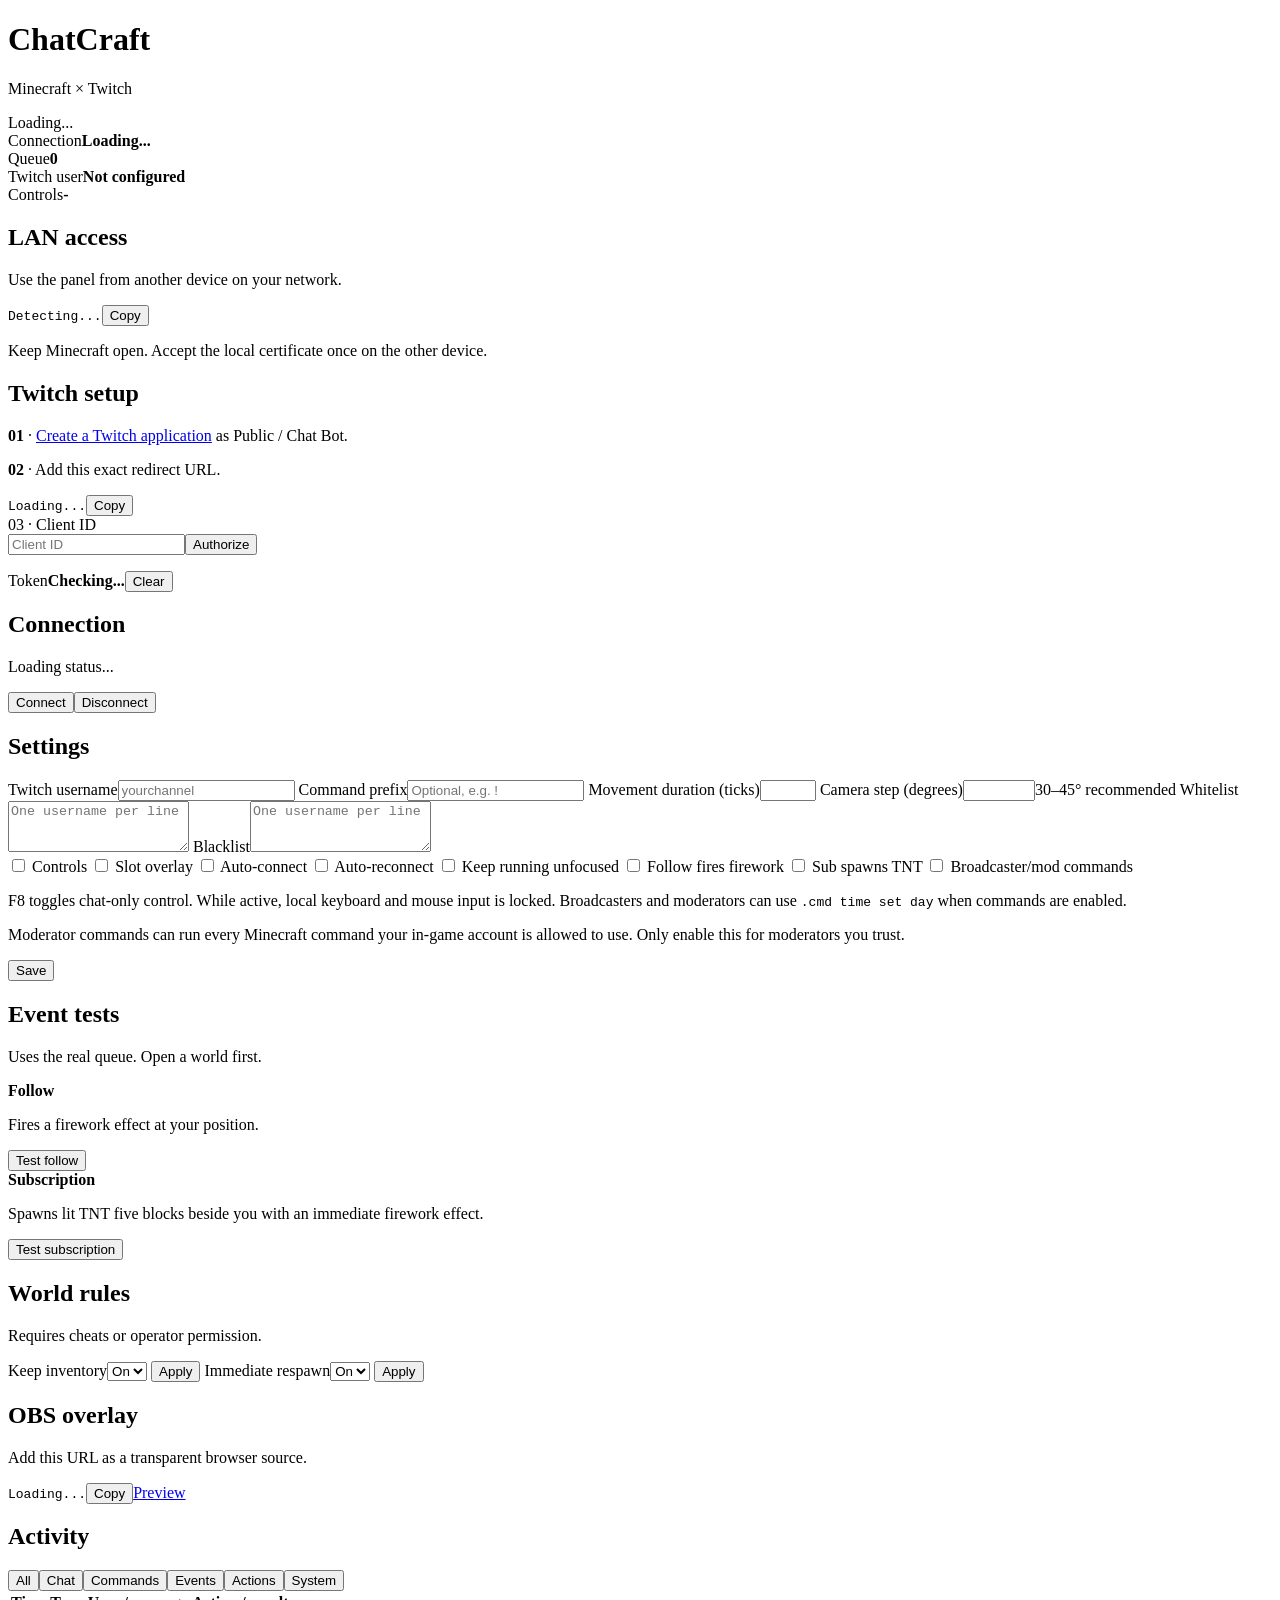
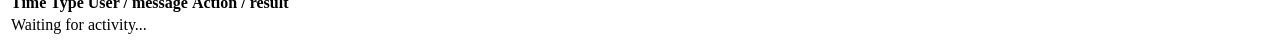
==== src/client/resources/assets/chatcraft/dashboard/index.html @ 0494c336 "a" ====
<!doctype html>
<html lang="en">
<head>
  <meta charset="utf-8">
  <meta name="viewport" content="width=device-width, initial-scale=1">
  <meta name="chatcraft-session" content="__CHATCRAFT_SESSION__">
  <title>ChatCraft</title>
  <link rel="stylesheet" href="/style.css">
</head>
<body>
  <main>
    <header>
      <div><h1>ChatCraft</h1><p class="subtitle">Minecraft × Twitch</p></div>
      <div id="connectionBadge" class="badge neutral">Loading...</div>
    </header>
    <section class="stats" aria-label="Status">
      <article><span>Connection</span><strong id="connectionText">Loading...</strong></article>
      <article><span>Queue</span><strong id="queueText">0</strong></article>
      <article><span>Twitch user</span><strong id="usernameText">Not configured</strong></article>
      <article><span>Controls</span><strong id="controlsText">-</strong></article>
    </section>
    <section class="panel lan-panel">
      <div class="panel-heading"><div><h2>LAN access</h2><p class="muted small">Use the panel from another device on your network.</p></div></div>
      <div class="copy-row"><code id="lanUrl">Detecting...</code><button id="copyLan" class="secondary">Copy</button></div>
      <p class="muted small">Keep Minecraft open. Accept the local certificate once on the other device.</p>
    </section>
    <section class="grid">
      <article class="panel setup-panel">
        <div class="panel-heading"><h2>Twitch setup</h2></div>
        <p class="step"><strong>01</strong> · <a href="https://dev.twitch.tv/console/apps/create" target="_blank" rel="noreferrer">Create a Twitch application</a> as Public / Chat Bot.</p>
        <p class="step"><strong>02</strong> · Add this exact redirect URL.</p>
        <div class="copy-row"><code id="redirectUrl">Loading...</code><button id="copyRedirect" class="secondary">Copy</button></div>
        <form id="oauthForm">
          <label for="clientId">03 · Client ID</label>
          <div class="input-row"><input id="clientId" autocomplete="off" spellcheck="false" placeholder="Client ID" required><button type="submit">Authorize</button></div>
        </form>
        <p id="oauthMessage" class="message" role="status"></p>
        <div class="token-status-row"><span>Token</span><strong id="tokenStatus">Checking...</strong><button id="clearToken" class="secondary danger">Clear</button></div>
        <div id="tokenResult" class="token-result" hidden>
          <label>Access token</label><code id="tokenValue"></code>
          <div class="button-row"><button id="copyToken" class="secondary">Copy</button><button id="saveToken">Save securely</button></div>
          <p class="warning">Keep this token private.</p>
        </div>
      </article>
      <article class="panel control-panel">
        <div class="panel-heading"><h2>Connection</h2></div>
        <p id="connectionDetail" class="detail">Loading status...</p>
        <div class="button-row"><button id="connectButton">Connect</button><button id="disconnectButton" class="secondary">Disconnect</button></div>
      </article>
    </section>
    <section class="panel settings-panel">
      <div class="panel-heading"><h2>Settings</h2></div>
      <form id="settingsForm">
        <div class="form-grid">
          <label>Twitch username<input id="settingUsername" autocomplete="off" placeholder="yourchannel"></label>
          <label>Command prefix<input id="settingPrefix" autocomplete="off" maxlength="16" placeholder="Optional, e.g. !"></label>
          <label>Movement duration (ticks)<input id="settingMovement" type="number" min="1" max="200"></label>
          <label>Camera step (degrees)<input id="settingCamera" type="number" min="1" max="180" step="0.5"><span class="muted small">30–45° recommended</span></label>
          <label>Whitelist<textarea id="settingWhitelist" rows="3" placeholder="One username per line"></textarea></label>
          <label>Blacklist<textarea id="settingBlacklist" rows="3" placeholder="One username per line"></textarea></label>
        </div>
        <div class="toggles">
          <label><input id="settingControls" type="checkbox"> Controls</label>
          <label><input id="settingOverlay" type="checkbox"> Slot overlay</label>
          <label><input id="settingAutoConnect" type="checkbox"> Auto-connect</label>
          <label><input id="settingAutoReconnect" type="checkbox"> Auto-reconnect</label>
          <label><input id="settingKeepRunning" type="checkbox"> Keep running unfocused</label>
          <label><input id="settingFollowFirework" type="checkbox"> Follow fires firework</label>
          <label><input id="settingSubTnt" type="checkbox"> Sub spawns TNT</label>
          <label><input id="settingPrivilegedCommands" type="checkbox"> Broadcaster/mod commands</label>
        </div>
        <p class="muted small">F8 toggles chat-only control. While active, local keyboard and mouse input is locked. Broadcasters and moderators can use <code>.cmd time set day</code> when commands are enabled.</p>
        <p class="warning">Moderator commands can run every Minecraft command your in-game account is allowed to use. Only enable this for moderators you trust.</p>
        <div class="settings-actions"><button type="submit">Save</button><span id="settingsMessage" class="message" role="status"></span></div>
      </form>
    </section>
    <section class="panel event-panel">
      <div class="panel-heading"><div><h2>Event tests</h2><p class="muted small">Uses the real queue. Open a world first.</p></div></div>
      <div class="event-grid">
        <article><strong>Follow</strong><p class="muted small">Fires a firework effect at your position.</p><button class="secondary event-test" data-event="follow">Test follow</button></article>
        <article><strong>Subscription</strong><p class="muted small">Spawns lit TNT five blocks beside you with an immediate firework effect.</p><button class="secondary event-test" data-event="sub">Test subscription</button></article>
      </div>
      <p id="eventMessage" class="message" role="status"></p>
    </section>
    <section class="panel world-panel">
      <div class="panel-heading"><div><h2>World rules</h2><p class="muted small">Requires cheats or operator permission.</p></div></div>
      <div class="rule-grid">
        <label>Keep inventory<select id="keepInventory"><option value="true">On</option><option value="false">Off</option></select></label>
        <button class="secondary rule-button" data-rule="keepInventory" data-input="keepInventory">Apply</button>
        <label>Immediate respawn<select id="immediateRespawn"><option value="true">On</option><option value="false">Off</option></select></label>
        <button class="secondary rule-button" data-rule="doImmediateRespawn" data-input="immediateRespawn">Apply</button>
      </div>
      <p id="ruleMessage" class="message" role="status"></p>
    </section>
    <section class="panel obs-panel">
      <div class="panel-heading"><div><h2>OBS overlay</h2><p class="muted small">Add this URL as a transparent browser source.</p></div></div>
      <div class="copy-row"><code id="obsUrl">Loading...</code><button id="copyObs" class="secondary">Copy</button><a class="button-link" href="/obs" target="_blank" rel="noreferrer">Preview</a></div>
    </section>
    <section class="panel activity-panel">
      <div class="panel-heading activity-heading">
        <h2>Activity</h2>
        <div class="filters" aria-label="Activity filter"><button class="filter active" data-filter="all">All</button><button class="filter" data-filter="chat">Chat</button><button class="filter" data-filter="command">Commands</button><button class="filter" data-filter="event">Events</button><button class="filter" data-filter="action">Actions</button><button class="filter" data-filter="system">System</button></div>
      </div>
      <div class="table-wrap"><table><thead><tr><th>Time</th><th>Type</th><th>User / message</th><th>Action / result</th></tr></thead><tbody id="activityBody"><tr><td colspan="4" class="empty">Waiting for activity...</td></tr></tbody></table></div>
    </section>
  </main>
  <script src="/app.js"></script>
</body>
</html>
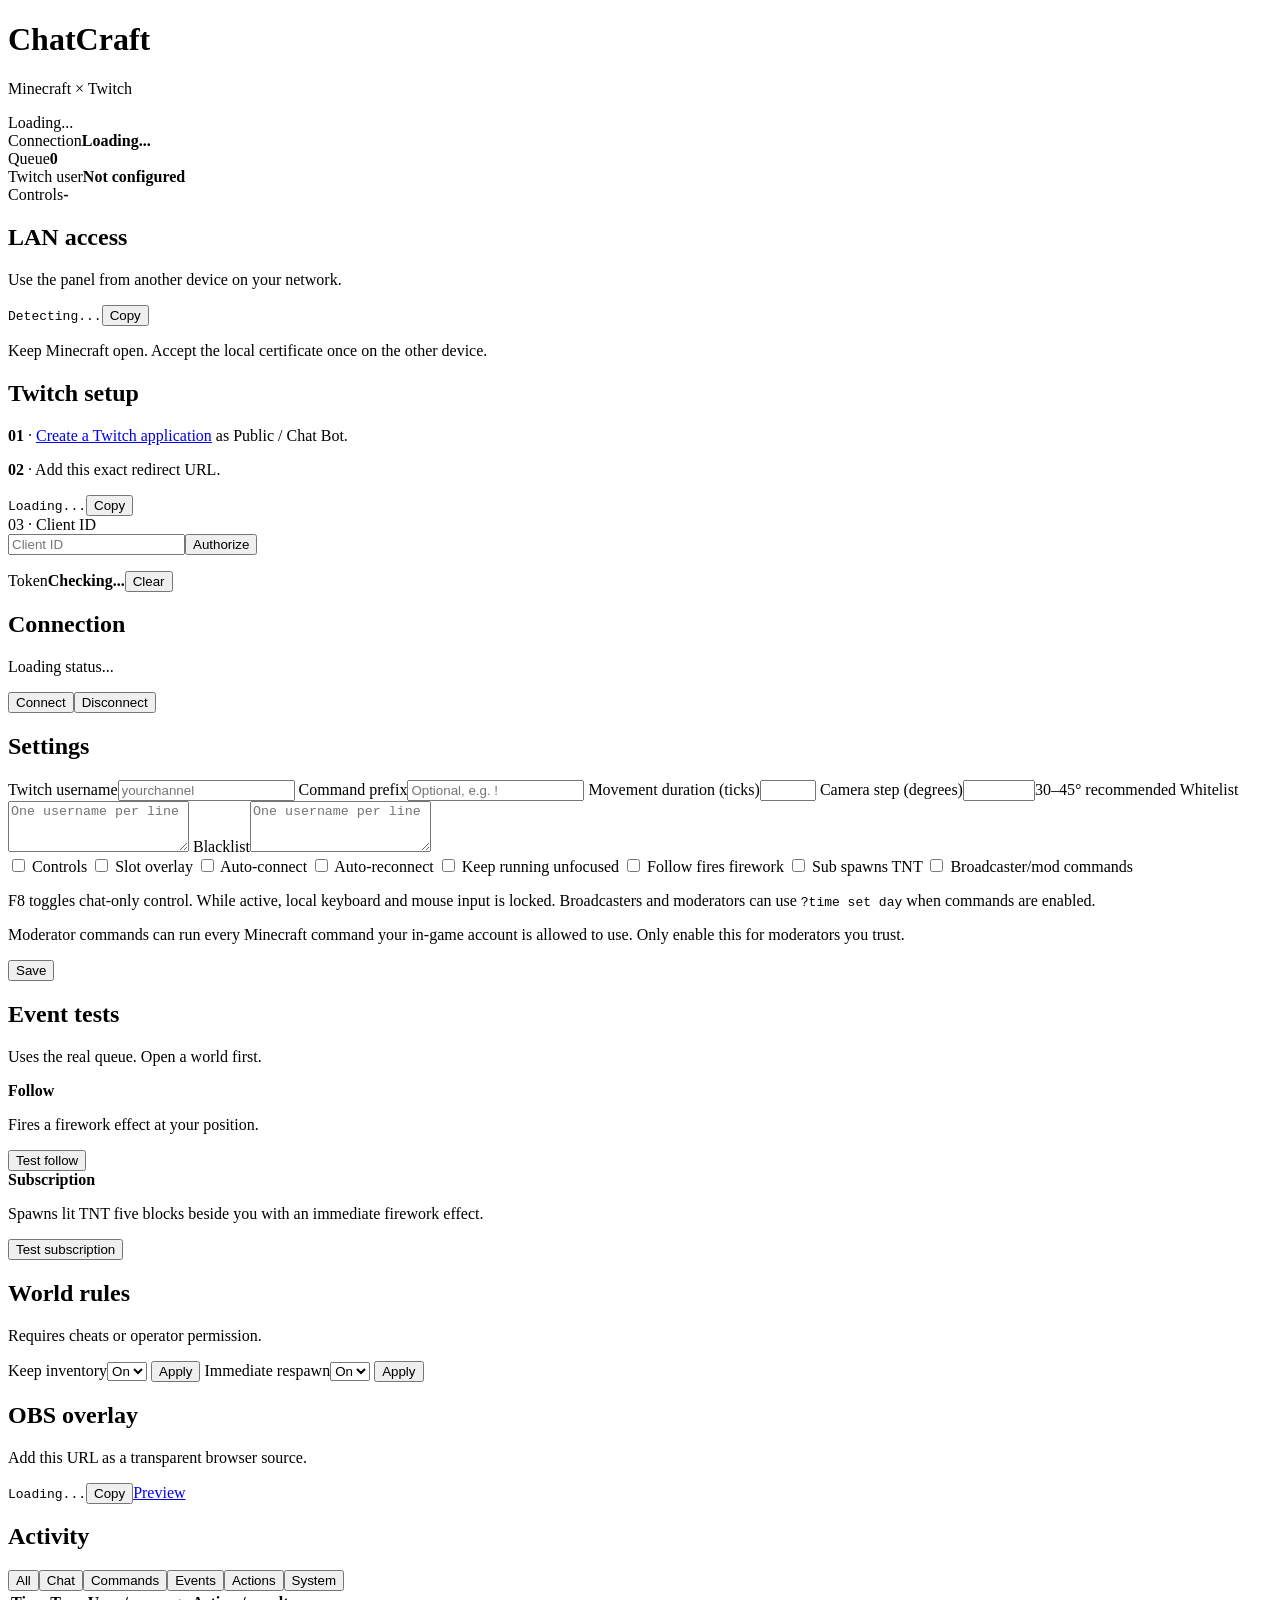
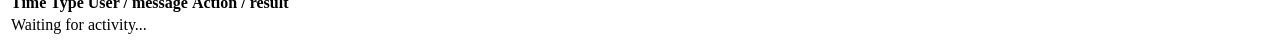
==== commit 8ccae3e7: "a" ====
--- a/src/client/resources/assets/chatcraft/dashboard/index.html
+++ b/src/client/resources/assets/chatcraft/dashboard/index.html
@@ -69,7 +69,7 @@
           <label><input id="settingSubTnt" type="checkbox"> Sub spawns TNT</label>
           <label><input id="settingPrivilegedCommands" type="checkbox"> Broadcaster/mod commands</label>
         </div>
-        <p class="muted small">F8 toggles chat-only control. While active, local keyboard and mouse input is locked. Broadcasters and moderators can use <code>.cmd time set day</code> when commands are enabled.</p>
+        <p class="muted small">F8 toggles chat-only control. While active, local keyboard and mouse input is locked. Broadcasters and moderators can use <code>?time set day</code> when commands are enabled.</p>
         <p class="warning">Moderator commands can run every Minecraft command your in-game account is allowed to use. Only enable this for moderators you trust.</p>
         <div class="settings-actions"><button type="submit">Save</button><span id="settingsMessage" class="message" role="status"></span></div>
       </form>
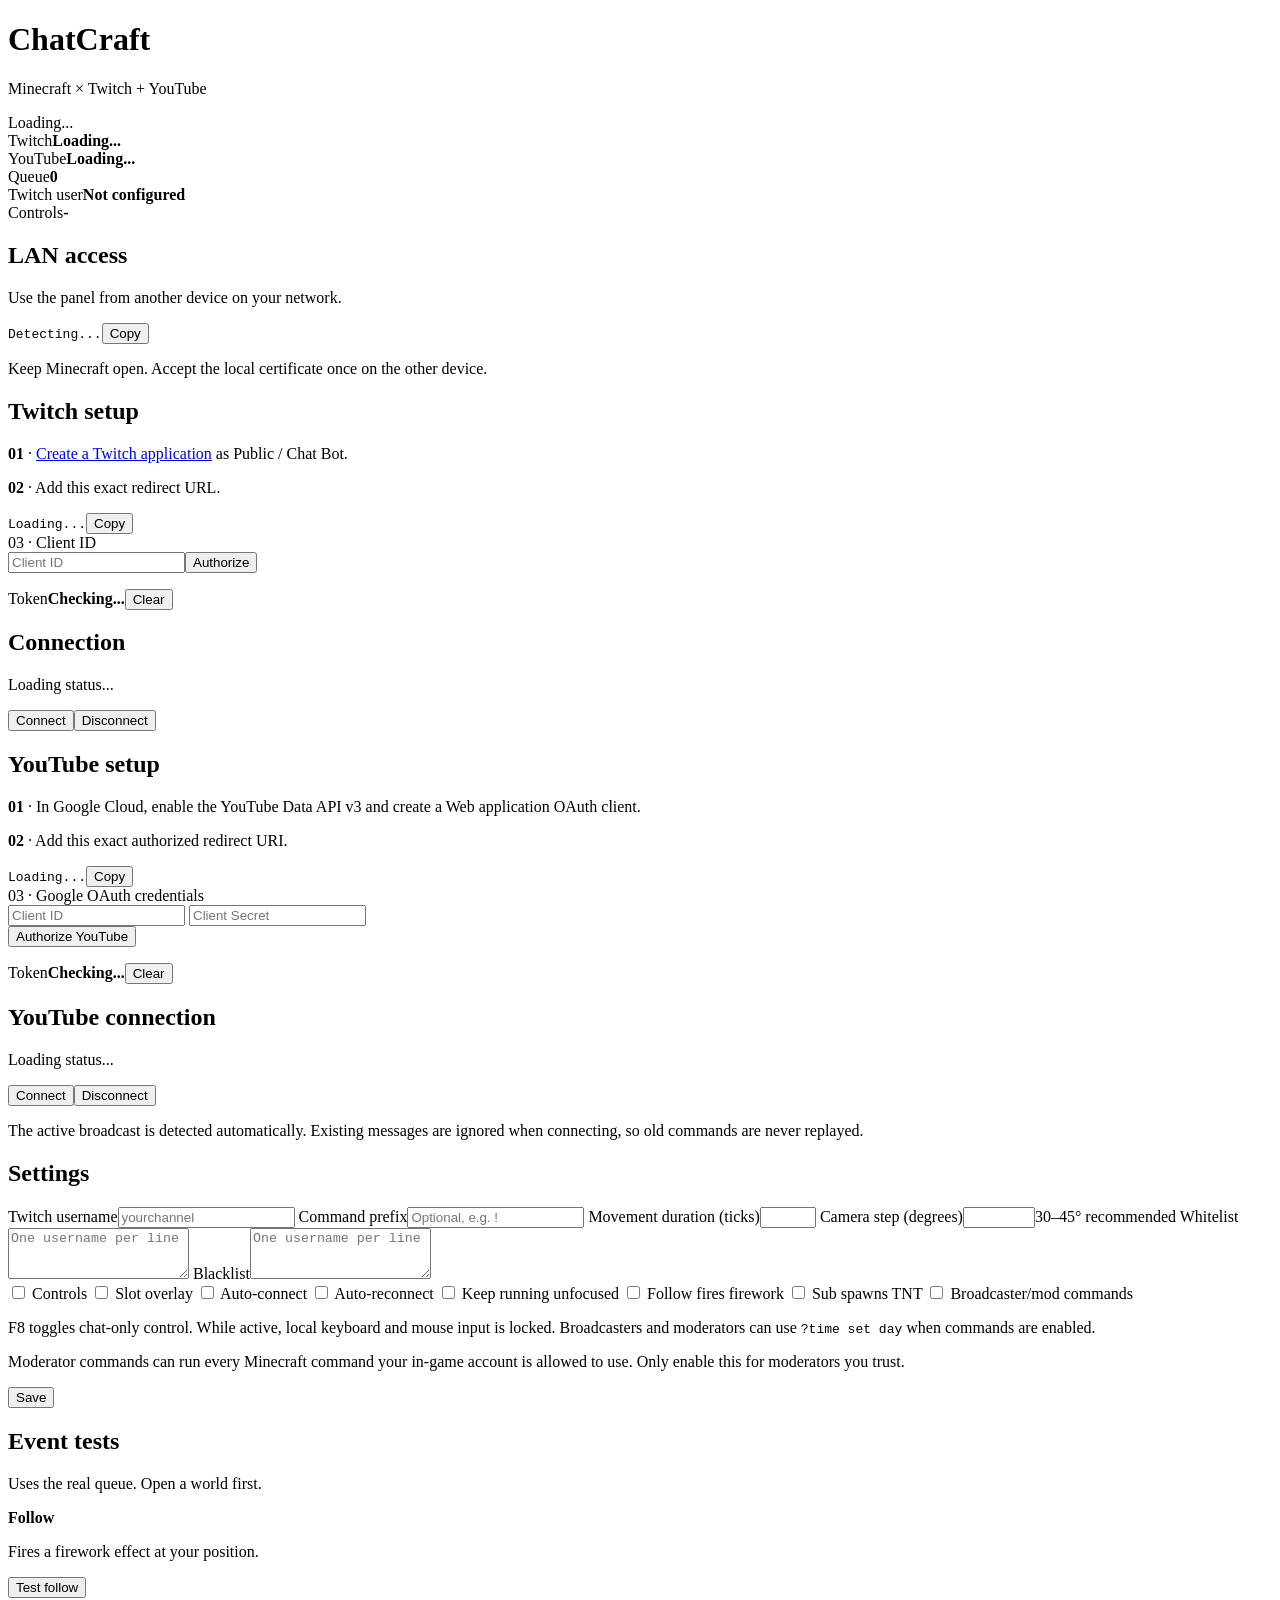
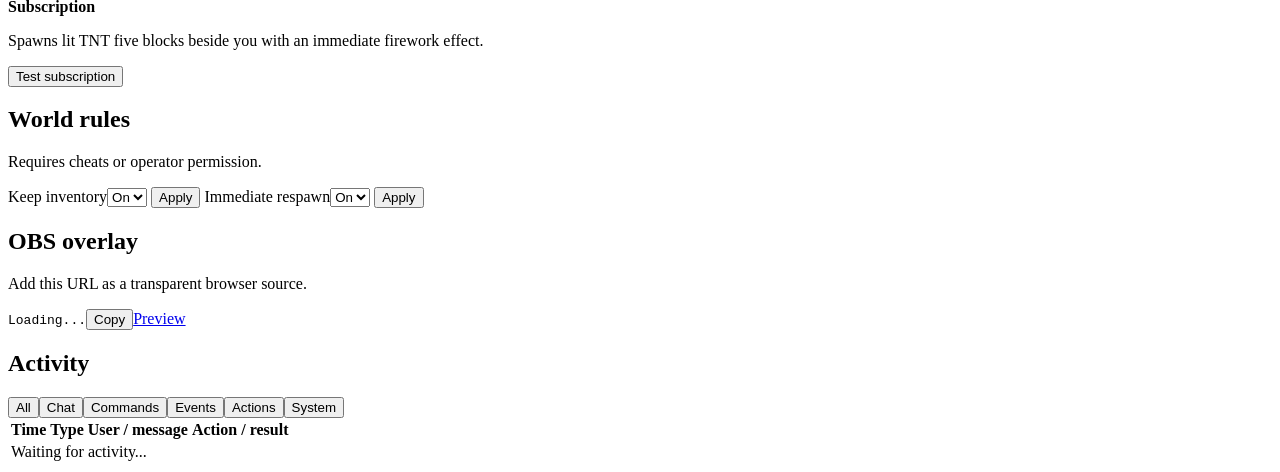
==== commit e7abb948: "a" ====
--- a/src/client/resources/assets/chatcraft/dashboard/index.html
+++ b/src/client/resources/assets/chatcraft/dashboard/index.html
@@ -10,11 +10,12 @@
 <body>
   <main>
     <header>
-      <div><h1>ChatCraft</h1><p class="subtitle">Minecraft × Twitch</p></div>
+      <div><h1>ChatCraft</h1><p class="subtitle">Minecraft × Twitch + YouTube</p></div>
       <div id="connectionBadge" class="badge neutral">Loading...</div>
     </header>
     <section class="stats" aria-label="Status">
-      <article><span>Connection</span><strong id="connectionText">Loading...</strong></article>
+      <article><span>Twitch</span><strong id="connectionText">Loading...</strong></article>
+      <article><span>YouTube</span><strong id="youtubeConnectionText">Loading...</strong></article>
       <article><span>Queue</span><strong id="queueText">0</strong></article>
       <article><span>Twitch user</span><strong id="usernameText">Not configured</strong></article>
       <article><span>Controls</span><strong id="controlsText">-</strong></article>
@@ -46,6 +47,30 @@
         <div class="panel-heading"><h2>Connection</h2></div>
         <p id="connectionDetail" class="detail">Loading status...</p>
         <div class="button-row"><button id="connectButton">Connect</button><button id="disconnectButton" class="secondary">Disconnect</button></div>
+      </article>
+    </section>
+    <section class="grid">
+      <article class="panel setup-panel">
+        <div class="panel-heading"><h2>YouTube setup</h2></div>
+        <p class="step"><strong>01</strong> · In Google Cloud, enable the YouTube Data API v3 and create a Web application OAuth client.</p>
+        <p class="step"><strong>02</strong> · Add this exact authorized redirect URI.</p>
+        <div class="copy-row"><code id="youtubeRedirectUrl">Loading...</code><button id="copyYoutubeRedirect" class="secondary">Copy</button></div>
+        <form id="youtubeOauthForm">
+          <label for="youtubeClientId">03 · Google OAuth credentials</label>
+          <div class="form-grid">
+            <input id="youtubeClientId" autocomplete="off" spellcheck="false" placeholder="Client ID" required>
+            <input id="youtubeClientSecret" type="password" autocomplete="off" spellcheck="false" placeholder="Client Secret" required>
+          </div>
+          <div class="button-row"><button type="submit">Authorize YouTube</button></div>
+        </form>
+        <p id="youtubeOauthMessage" class="message" role="status"></p>
+        <div class="token-status-row"><span>Token</span><strong id="youtubeTokenStatus">Checking...</strong><button id="clearYoutubeToken" class="secondary danger">Clear</button></div>
+      </article>
+      <article class="panel control-panel">
+        <div class="panel-heading"><h2>YouTube connection</h2></div>
+        <p id="youtubeConnectionDetail" class="detail">Loading status...</p>
+        <div class="button-row"><button id="youtubeConnectButton">Connect</button><button id="youtubeDisconnectButton" class="secondary">Disconnect</button></div>
+        <p class="muted small">The active broadcast is detected automatically. Existing messages are ignored when connecting, so old commands are never replayed.</p>
       </article>
     </section>
     <section class="panel settings-panel">
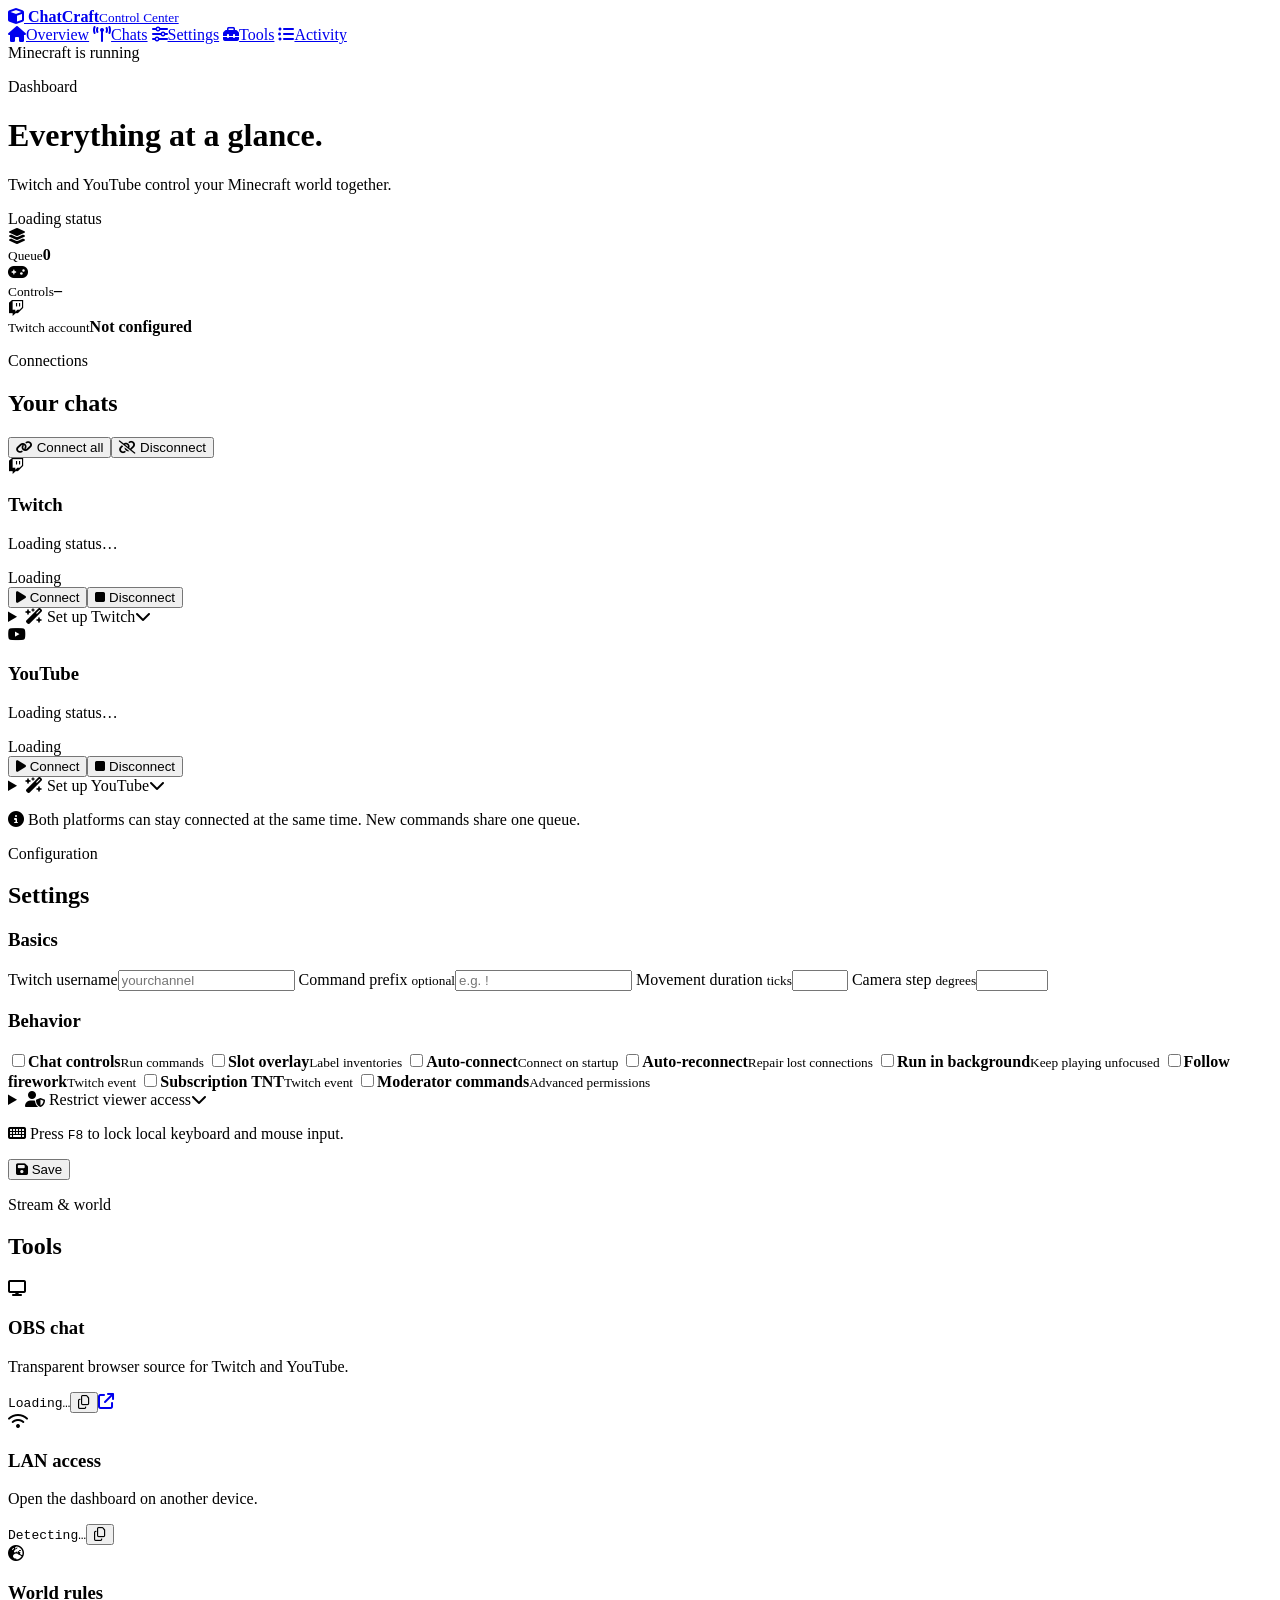
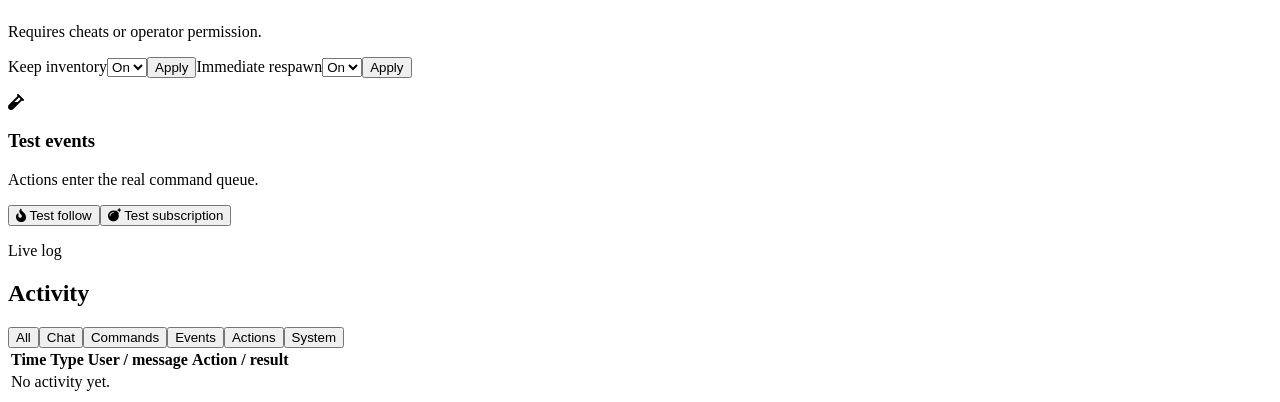
==== commit ff965a5b: "a" ====
--- a/src/client/resources/assets/chatcraft/dashboard/index.html
+++ b/src/client/resources/assets/chatcraft/dashboard/index.html
@@ -5,130 +5,180 @@
   <meta name="viewport" content="width=device-width, initial-scale=1">
   <meta name="chatcraft-session" content="__CHATCRAFT_SESSION__">
   <title>ChatCraft</title>
+  <link rel="stylesheet" href="https://cdnjs.cloudflare.com/ajax/libs/font-awesome/6.7.2/css/all.min.css">
   <link rel="stylesheet" href="/style.css">
 </head>
 <body>
-  <main>
-    <header>
-      <div><h1>ChatCraft</h1><p class="subtitle">Minecraft × Twitch + YouTube</p></div>
-      <div id="connectionBadge" class="badge neutral">Loading...</div>
-    </header>
-    <section class="stats" aria-label="Status">
-      <article><span>Twitch</span><strong id="connectionText">Loading...</strong></article>
-      <article><span>YouTube</span><strong id="youtubeConnectionText">Loading...</strong></article>
-      <article><span>Queue</span><strong id="queueText">0</strong></article>
-      <article><span>Twitch user</span><strong id="usernameText">Not configured</strong></article>
-      <article><span>Controls</span><strong id="controlsText">-</strong></article>
-    </section>
-    <section class="panel lan-panel">
-      <div class="panel-heading"><div><h2>LAN access</h2><p class="muted small">Use the panel from another device on your network.</p></div></div>
-      <div class="copy-row"><code id="lanUrl">Detecting...</code><button id="copyLan" class="secondary">Copy</button></div>
-      <p class="muted small">Keep Minecraft open. Accept the local certificate once on the other device.</p>
-    </section>
-    <section class="grid">
-      <article class="panel setup-panel">
-        <div class="panel-heading"><h2>Twitch setup</h2></div>
-        <p class="step"><strong>01</strong> · <a href="https://dev.twitch.tv/console/apps/create" target="_blank" rel="noreferrer">Create a Twitch application</a> as Public / Chat Bot.</p>
-        <p class="step"><strong>02</strong> · Add this exact redirect URL.</p>
-        <div class="copy-row"><code id="redirectUrl">Loading...</code><button id="copyRedirect" class="secondary">Copy</button></div>
-        <form id="oauthForm">
-          <label for="clientId">03 · Client ID</label>
-          <div class="input-row"><input id="clientId" autocomplete="off" spellcheck="false" placeholder="Client ID" required><button type="submit">Authorize</button></div>
+  <div class="app-shell">
+    <aside class="sidebar">
+      <a class="brand" href="#overview" aria-label="ChatCraft home">
+        <span class="brand-mark"><i class="fa-solid fa-cube"></i></span>
+        <span><strong>ChatCraft</strong><small>Control Center</small></span>
+      </a>
+      <nav aria-label="Sections">
+        <a href="#overview"><i class="fa-solid fa-house"></i><span>Overview</span></a>
+        <a href="#connections"><i class="fa-solid fa-tower-broadcast"></i><span>Chats</span></a>
+        <a href="#settings"><i class="fa-solid fa-sliders"></i><span>Settings</span></a>
+        <a href="#tools"><i class="fa-solid fa-toolbox"></i><span>Tools</span></a>
+        <a href="#activity"><i class="fa-solid fa-list-ul"></i><span>Activity</span></a>
+      </nav>
+      <div class="sidebar-foot"><span class="pulse"></span> Minecraft is running</div>
+    </aside>
+
+    <main>
+      <header id="overview" class="topbar">
+        <div><p class="eyebrow">Dashboard</p><h1>Everything at a glance.</h1><p class="subtitle">Twitch and YouTube control your Minecraft world together.</p></div>
+        <div id="connectionBadge" class="badge neutral">Loading status</div>
+      </header>
+
+      <section class="quick-stats" aria-label="Status overview">
+        <article><span class="stat-icon"><i class="fa-solid fa-layer-group"></i></span><div><small>Queue</small><strong id="queueText">0</strong></div></article>
+        <article><span class="stat-icon"><i class="fa-solid fa-gamepad"></i></span><div><small>Controls</small><strong id="controlsText">–</strong></div></article>
+        <article><span class="stat-icon"><i class="fa-brands fa-twitch"></i></span><div><small>Twitch account</small><strong id="usernameText">Not configured</strong></div></article>
+      </section>
+
+      <section id="connections" class="section-block">
+        <div class="section-heading">
+          <div><p class="eyebrow">Connections</p><h2>Your chats</h2></div>
+          <div class="button-row compact-actions"><button id="connectAllButton" class="secondary"><i class="fa-solid fa-link"></i> Connect all</button><button id="disconnectAllButton" class="ghost"><i class="fa-solid fa-link-slash"></i> Disconnect</button></div>
+        </div>
+
+        <div class="platform-grid">
+          <article class="panel platform-card twitch-card">
+            <div class="platform-head">
+              <span class="platform-logo twitch"><i class="fa-brands fa-twitch"></i></span>
+              <div><h3>Twitch</h3><p id="connectionDetail">Loading status…</p></div>
+              <span id="connectionText" class="state-pill">Loading</span>
+            </div>
+            <div class="button-row"><button id="connectButton"><i class="fa-solid fa-play"></i> Connect</button><button id="disconnectButton" class="secondary"><i class="fa-solid fa-stop"></i> Disconnect</button></div>
+            <details id="twitchSetup" class="setup-guide">
+              <summary><span><i class="fa-solid fa-wand-magic-sparkles"></i> Set up Twitch</span><i class="fa-solid fa-chevron-down chevron"></i></summary>
+              <div class="details-body">
+                <ol class="steps">
+                  <li><span>1</span><p><a href="https://dev.twitch.tv/console/apps/create" target="_blank" rel="noreferrer">Create a Twitch application</a> and choose “Public / Chat Bot”.</p></li>
+                  <li><span>2</span><p>Add this address as the OAuth redirect URL.</p></li>
+                </ol>
+                <div class="copy-row"><code id="redirectUrl">Loading…</code><button id="copyRedirect" class="icon-button secondary" title="Copy" aria-label="Copy Twitch redirect URL"><i class="fa-regular fa-copy"></i></button></div>
+                <form id="oauthForm">
+                  <label for="clientId">Client ID</label>
+                  <div class="input-row"><input id="clientId" autocomplete="off" spellcheck="false" placeholder="Twitch Client ID" required><button type="submit"><i class="fa-solid fa-arrow-up-right-from-square"></i> Autorisieren</button></div>
+                </form>
+                <p id="oauthMessage" class="message" role="status"></p>
+                <div class="token-status-row"><span><i class="fa-solid fa-key"></i> Authorization</span><strong id="tokenStatus">Checking…</strong><button id="clearToken" class="text-danger" type="button">Remove</button></div>
+                <div id="tokenResult" class="token-result" hidden>
+                  <label>Access Token</label><code id="tokenValue"></code>
+                  <div class="button-row"><button id="copyToken" class="secondary" type="button"><i class="fa-regular fa-copy"></i> Copy</button><button id="saveToken" type="button"><i class="fa-solid fa-lock"></i> Save securely</button></div>
+                  <p class="warning"><i class="fa-solid fa-triangle-exclamation"></i> Never share this token.</p>
+                </div>
+              </div>
+            </details>
+          </article>
+
+          <article class="panel platform-card youtube-card">
+            <div class="platform-head">
+              <span class="platform-logo youtube"><i class="fa-brands fa-youtube"></i></span>
+              <div><h3>YouTube</h3><p id="youtubeConnectionDetail">Loading status…</p></div>
+              <span id="youtubeConnectionText" class="state-pill">Loading</span>
+            </div>
+            <div class="button-row"><button id="youtubeConnectButton"><i class="fa-solid fa-play"></i> Connect</button><button id="youtubeDisconnectButton" class="secondary"><i class="fa-solid fa-stop"></i> Disconnect</button></div>
+            <details id="youtubeSetup" class="setup-guide">
+              <summary><span><i class="fa-solid fa-wand-magic-sparkles"></i> Set up YouTube</span><i class="fa-solid fa-chevron-down chevron"></i></summary>
+              <div class="details-body">
+                <ol class="steps">
+                  <li><span>1</span><p>Enable <b>YouTube Data API v3</b> in Google Cloud and create a “Web application” OAuth client.</p></li>
+                  <li><span>2</span><p>Add this address as an authorized redirect URI.</p></li>
+                </ol>
+                <div class="copy-row"><code id="youtubeRedirectUrl">Loading…</code><button id="copyYoutubeRedirect" class="icon-button secondary" title="Copy" aria-label="Copy YouTube redirect URL"><i class="fa-regular fa-copy"></i></button></div>
+                <form id="youtubeOauthForm">
+                  <div class="form-grid">
+                    <label>Client ID<input id="youtubeClientId" autocomplete="off" spellcheck="false" placeholder="…apps.googleusercontent.com" required></label>
+                    <label>Client Secret<input id="youtubeClientSecret" type="password" autocomplete="off" spellcheck="false" placeholder="Google Client Secret" required></label>
+                  </div>
+                  <button type="submit"><i class="fa-solid fa-arrow-up-right-from-square"></i> Authorize YouTube</button>
+                </form>
+                <p id="youtubeOauthMessage" class="message" role="status"></p>
+                <div class="token-status-row"><span><i class="fa-solid fa-key"></i> Authorization</span><strong id="youtubeTokenStatus">Checking…</strong><button id="clearYoutubeToken" class="text-danger" type="button">Remove</button></div>
+              </div>
+            </details>
+          </article>
+        </div>
+        <p class="hint"><i class="fa-solid fa-circle-info"></i> Both platforms can stay connected at the same time. New commands share one queue.</p>
+      </section>
+
+      <section id="settings" class="section-block">
+        <div class="section-heading"><div><p class="eyebrow">Configuration</p><h2>Settings</h2></div></div>
+        <form id="settingsForm" class="panel settings-panel">
+          <div class="settings-group">
+            <h3>Basics</h3>
+            <div class="form-grid">
+              <label>Twitch username<input id="settingUsername" autocomplete="off" placeholder="yourchannel"></label>
+              <label>Command prefix <small>optional</small><input id="settingPrefix" autocomplete="off" maxlength="16" placeholder="e.g. !"></label>
+              <label>Movement duration <small>ticks</small><input id="settingMovement" type="number" min="1" max="200"></label>
+              <label>Camera step <small>degrees</small><input id="settingCamera" type="number" min="1" max="180" step="0.5"></label>
+            </div>
+          </div>
+          <div class="settings-group">
+            <h3>Behavior</h3>
+            <div class="toggles">
+              <label><input id="settingControls" type="checkbox"><span><b>Chat controls</b><small>Run commands</small></span></label>
+              <label><input id="settingOverlay" type="checkbox"><span><b>Slot overlay</b><small>Label inventories</small></span></label>
+              <label><input id="settingAutoConnect" type="checkbox"><span><b>Auto-connect</b><small>Connect on startup</small></span></label>
+              <label><input id="settingAutoReconnect" type="checkbox"><span><b>Auto-reconnect</b><small>Repair lost connections</small></span></label>
+              <label><input id="settingKeepRunning" type="checkbox"><span><b>Run in background</b><small>Keep playing unfocused</small></span></label>
+              <label><input id="settingFollowFirework" type="checkbox"><span><b>Follow firework</b><small>Twitch event</small></span></label>
+              <label><input id="settingSubTnt" type="checkbox"><span><b>Subscription TNT</b><small>Twitch event</small></span></label>
+              <label><input id="settingPrivilegedCommands" type="checkbox"><span><b>Moderator commands</b><small>Advanced permissions</small></span></label>
+            </div>
+          </div>
+          <details class="access-settings">
+            <summary><span><i class="fa-solid fa-user-shield"></i> Restrict viewer access</span><i class="fa-solid fa-chevron-down chevron"></i></summary>
+            <div class="form-grid details-body">
+              <label>Whitelist <small>one person per line</small><textarea id="settingWhitelist" rows="4" placeholder="Empty = everyone can control"></textarea></label>
+              <label>Blacklist <small>one person per line</small><textarea id="settingBlacklist" rows="4" placeholder="Blocked usernames"></textarea></label>
+            </div>
+          </details>
+          <div class="save-bar">
+            <p><i class="fa-solid fa-keyboard"></i> Press <kbd>F8</kbd> to lock local keyboard and mouse input.</p>
+            <div><span id="settingsMessage" class="message" role="status"></span><button type="submit"><i class="fa-solid fa-floppy-disk"></i> Save</button></div>
+          </div>
         </form>
-        <p id="oauthMessage" class="message" role="status"></p>
-        <div class="token-status-row"><span>Token</span><strong id="tokenStatus">Checking...</strong><button id="clearToken" class="secondary danger">Clear</button></div>
-        <div id="tokenResult" class="token-result" hidden>
-          <label>Access token</label><code id="tokenValue"></code>
-          <div class="button-row"><button id="copyToken" class="secondary">Copy</button><button id="saveToken">Save securely</button></div>
-          <p class="warning">Keep this token private.</p>
+      </section>
+
+      <section id="tools" class="section-block">
+        <div class="section-heading"><div><p class="eyebrow">Stream & world</p><h2>Tools</h2></div></div>
+        <div class="tool-grid">
+          <article class="panel tool-card">
+            <span class="tool-icon"><i class="fa-solid fa-display"></i></span><div><h3>OBS chat</h3><p>Transparent browser source for Twitch and YouTube.</p></div>
+            <div class="copy-row"><code id="obsUrl">Loading…</code><button id="copyObs" class="icon-button secondary" title="Copy" aria-label="Copy OBS URL"><i class="fa-regular fa-copy"></i></button><a class="icon-button secondary" href="/obs" target="_blank" rel="noreferrer" title="Preview" aria-label="Open OBS preview"><i class="fa-solid fa-arrow-up-right-from-square"></i></a></div>
+          </article>
+          <article class="panel tool-card">
+            <span class="tool-icon"><i class="fa-solid fa-wifi"></i></span><div><h3>LAN access</h3><p>Open the dashboard on another device.</p></div>
+            <div class="copy-row"><code id="lanUrl">Detecting…</code><button id="copyLan" class="icon-button secondary" title="Copy" aria-label="Copy LAN URL"><i class="fa-regular fa-copy"></i></button></div>
+          </article>
         </div>
-      </article>
-      <article class="panel control-panel">
-        <div class="panel-heading"><h2>Connection</h2></div>
-        <p id="connectionDetail" class="detail">Loading status...</p>
-        <div class="button-row"><button id="connectButton">Connect</button><button id="disconnectButton" class="secondary">Disconnect</button></div>
-      </article>
-    </section>
-    <section class="grid">
-      <article class="panel setup-panel">
-        <div class="panel-heading"><h2>YouTube setup</h2></div>
-        <p class="step"><strong>01</strong> · In Google Cloud, enable the YouTube Data API v3 and create a Web application OAuth client.</p>
-        <p class="step"><strong>02</strong> · Add this exact authorized redirect URI.</p>
-        <div class="copy-row"><code id="youtubeRedirectUrl">Loading...</code><button id="copyYoutubeRedirect" class="secondary">Copy</button></div>
-        <form id="youtubeOauthForm">
-          <label for="youtubeClientId">03 · Google OAuth credentials</label>
-          <div class="form-grid">
-            <input id="youtubeClientId" autocomplete="off" spellcheck="false" placeholder="Client ID" required>
-            <input id="youtubeClientSecret" type="password" autocomplete="off" spellcheck="false" placeholder="Client Secret" required>
-          </div>
-          <div class="button-row"><button type="submit">Authorize YouTube</button></div>
-        </form>
-        <p id="youtubeOauthMessage" class="message" role="status"></p>
-        <div class="token-status-row"><span>Token</span><strong id="youtubeTokenStatus">Checking...</strong><button id="clearYoutubeToken" class="secondary danger">Clear</button></div>
-      </article>
-      <article class="panel control-panel">
-        <div class="panel-heading"><h2>YouTube connection</h2></div>
-        <p id="youtubeConnectionDetail" class="detail">Loading status...</p>
-        <div class="button-row"><button id="youtubeConnectButton">Connect</button><button id="youtubeDisconnectButton" class="secondary">Disconnect</button></div>
-        <p class="muted small">The active broadcast is detected automatically. Existing messages are ignored when connecting, so old commands are never replayed.</p>
-      </article>
-    </section>
-    <section class="panel settings-panel">
-      <div class="panel-heading"><h2>Settings</h2></div>
-      <form id="settingsForm">
-        <div class="form-grid">
-          <label>Twitch username<input id="settingUsername" autocomplete="off" placeholder="yourchannel"></label>
-          <label>Command prefix<input id="settingPrefix" autocomplete="off" maxlength="16" placeholder="Optional, e.g. !"></label>
-          <label>Movement duration (ticks)<input id="settingMovement" type="number" min="1" max="200"></label>
-          <label>Camera step (degrees)<input id="settingCamera" type="number" min="1" max="180" step="0.5"><span class="muted small">30–45° recommended</span></label>
-          <label>Whitelist<textarea id="settingWhitelist" rows="3" placeholder="One username per line"></textarea></label>
-          <label>Blacklist<textarea id="settingBlacklist" rows="3" placeholder="One username per line"></textarea></label>
+        <div class="tool-grid lower-tools">
+          <article class="panel">
+            <div class="panel-title"><span class="tool-icon"><i class="fa-solid fa-earth-europe"></i></span><div><h3>World rules</h3><p>Requires cheats or operator permission.</p></div></div>
+            <div class="rule-grid"><label>Keep inventory<select id="keepInventory"><option value="true">On</option><option value="false">Off</option></select></label><button class="secondary rule-button" data-rule="keepInventory" data-input="keepInventory">Apply</button><label>Immediate respawn<select id="immediateRespawn"><option value="true">On</option><option value="false">Off</option></select></label><button class="secondary rule-button" data-rule="doImmediateRespawn" data-input="immediateRespawn">Apply</button></div>
+            <p id="ruleMessage" class="message" role="status"></p>
+          </article>
+          <article class="panel">
+            <div class="panel-title"><span class="tool-icon"><i class="fa-solid fa-vial"></i></span><div><h3>Test events</h3><p>Actions enter the real command queue.</p></div></div>
+            <div class="event-actions"><button class="secondary event-test" data-event="follow"><i class="fa-solid fa-fire-flame-curved"></i> Test follow</button><button class="secondary event-test" data-event="sub"><i class="fa-solid fa-bomb"></i> Test subscription</button></div>
+            <p id="eventMessage" class="message" role="status"></p>
+          </article>
         </div>
-        <div class="toggles">
-          <label><input id="settingControls" type="checkbox"> Controls</label>
-          <label><input id="settingOverlay" type="checkbox"> Slot overlay</label>
-          <label><input id="settingAutoConnect" type="checkbox"> Auto-connect</label>
-          <label><input id="settingAutoReconnect" type="checkbox"> Auto-reconnect</label>
-          <label><input id="settingKeepRunning" type="checkbox"> Keep running unfocused</label>
-          <label><input id="settingFollowFirework" type="checkbox"> Follow fires firework</label>
-          <label><input id="settingSubTnt" type="checkbox"> Sub spawns TNT</label>
-          <label><input id="settingPrivilegedCommands" type="checkbox"> Broadcaster/mod commands</label>
+      </section>
+
+      <section id="activity" class="section-block activity-section">
+        <div class="section-heading activity-heading">
+          <div><p class="eyebrow">Live log</p><h2>Activity</h2></div>
+          <div class="filters" aria-label="Activity filters"><button class="filter active" data-filter="all">All</button><button class="filter" data-filter="chat">Chat</button><button class="filter" data-filter="command">Commands</button><button class="filter" data-filter="event">Events</button><button class="filter" data-filter="action">Actions</button><button class="filter" data-filter="system">System</button></div>
         </div>
-        <p class="muted small">F8 toggles chat-only control. While active, local keyboard and mouse input is locked. Broadcasters and moderators can use <code>?time set day</code> when commands are enabled.</p>
-        <p class="warning">Moderator commands can run every Minecraft command your in-game account is allowed to use. Only enable this for moderators you trust.</p>
-        <div class="settings-actions"><button type="submit">Save</button><span id="settingsMessage" class="message" role="status"></span></div>
-      </form>
-    </section>
-    <section class="panel event-panel">
-      <div class="panel-heading"><div><h2>Event tests</h2><p class="muted small">Uses the real queue. Open a world first.</p></div></div>
-      <div class="event-grid">
-        <article><strong>Follow</strong><p class="muted small">Fires a firework effect at your position.</p><button class="secondary event-test" data-event="follow">Test follow</button></article>
-        <article><strong>Subscription</strong><p class="muted small">Spawns lit TNT five blocks beside you with an immediate firework effect.</p><button class="secondary event-test" data-event="sub">Test subscription</button></article>
-      </div>
-      <p id="eventMessage" class="message" role="status"></p>
-    </section>
-    <section class="panel world-panel">
-      <div class="panel-heading"><div><h2>World rules</h2><p class="muted small">Requires cheats or operator permission.</p></div></div>
-      <div class="rule-grid">
-        <label>Keep inventory<select id="keepInventory"><option value="true">On</option><option value="false">Off</option></select></label>
-        <button class="secondary rule-button" data-rule="keepInventory" data-input="keepInventory">Apply</button>
-        <label>Immediate respawn<select id="immediateRespawn"><option value="true">On</option><option value="false">Off</option></select></label>
-        <button class="secondary rule-button" data-rule="doImmediateRespawn" data-input="immediateRespawn">Apply</button>
-      </div>
-      <p id="ruleMessage" class="message" role="status"></p>
-    </section>
-    <section class="panel obs-panel">
-      <div class="panel-heading"><div><h2>OBS overlay</h2><p class="muted small">Add this URL as a transparent browser source.</p></div></div>
-      <div class="copy-row"><code id="obsUrl">Loading...</code><button id="copyObs" class="secondary">Copy</button><a class="button-link" href="/obs" target="_blank" rel="noreferrer">Preview</a></div>
-    </section>
-    <section class="panel activity-panel">
-      <div class="panel-heading activity-heading">
-        <h2>Activity</h2>
-        <div class="filters" aria-label="Activity filter"><button class="filter active" data-filter="all">All</button><button class="filter" data-filter="chat">Chat</button><button class="filter" data-filter="command">Commands</button><button class="filter" data-filter="event">Events</button><button class="filter" data-filter="action">Actions</button><button class="filter" data-filter="system">System</button></div>
-      </div>
-      <div class="table-wrap"><table><thead><tr><th>Time</th><th>Type</th><th>User / message</th><th>Action / result</th></tr></thead><tbody id="activityBody"><tr><td colspan="4" class="empty">Waiting for activity...</td></tr></tbody></table></div>
-    </section>
-  </main>
+        <div class="panel activity-panel"><div class="table-wrap"><table><thead><tr><th>Time</th><th>Type</th><th>User / message</th><th>Action / result</th></tr></thead><tbody id="activityBody"><tr><td colspan="4" class="empty">No activity yet.</td></tr></tbody></table></div></div>
+      </section>
+    </main>
+  </div>
   <script src="/app.js"></script>
 </body>
 </html>
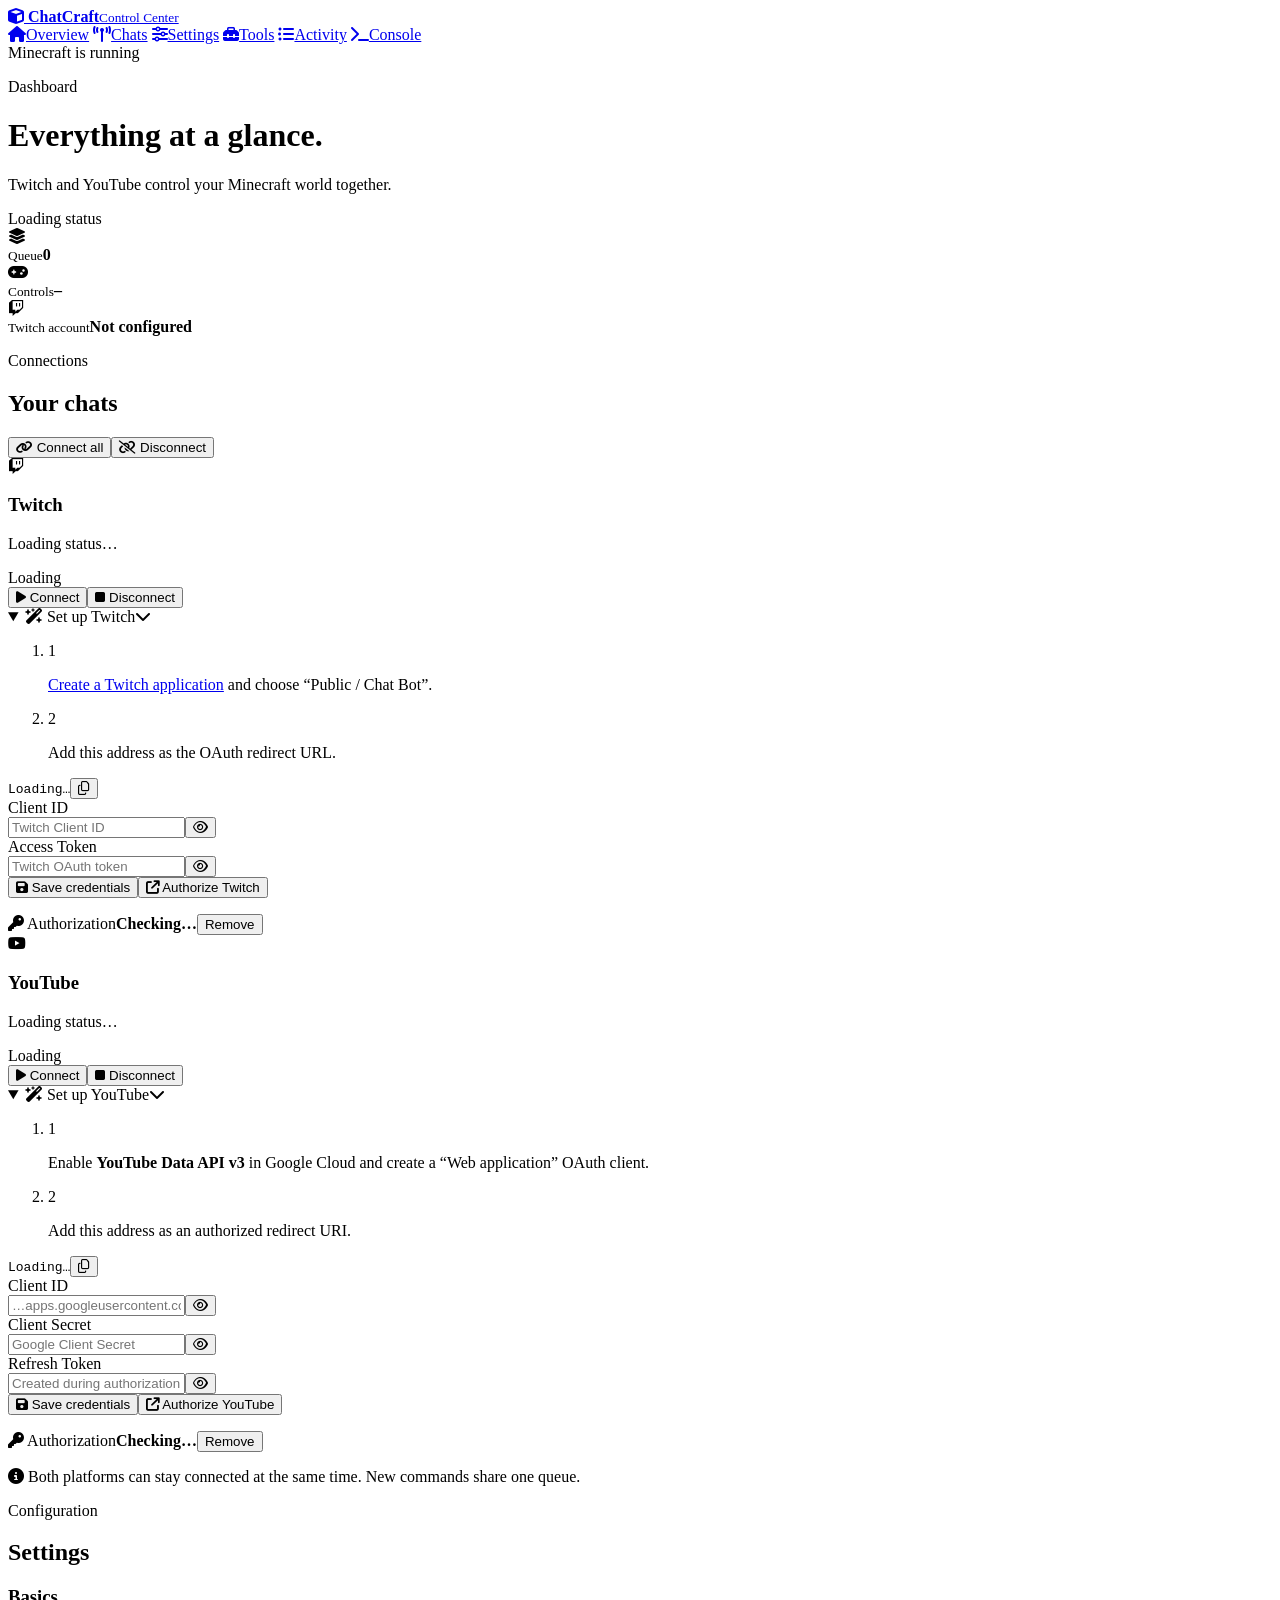
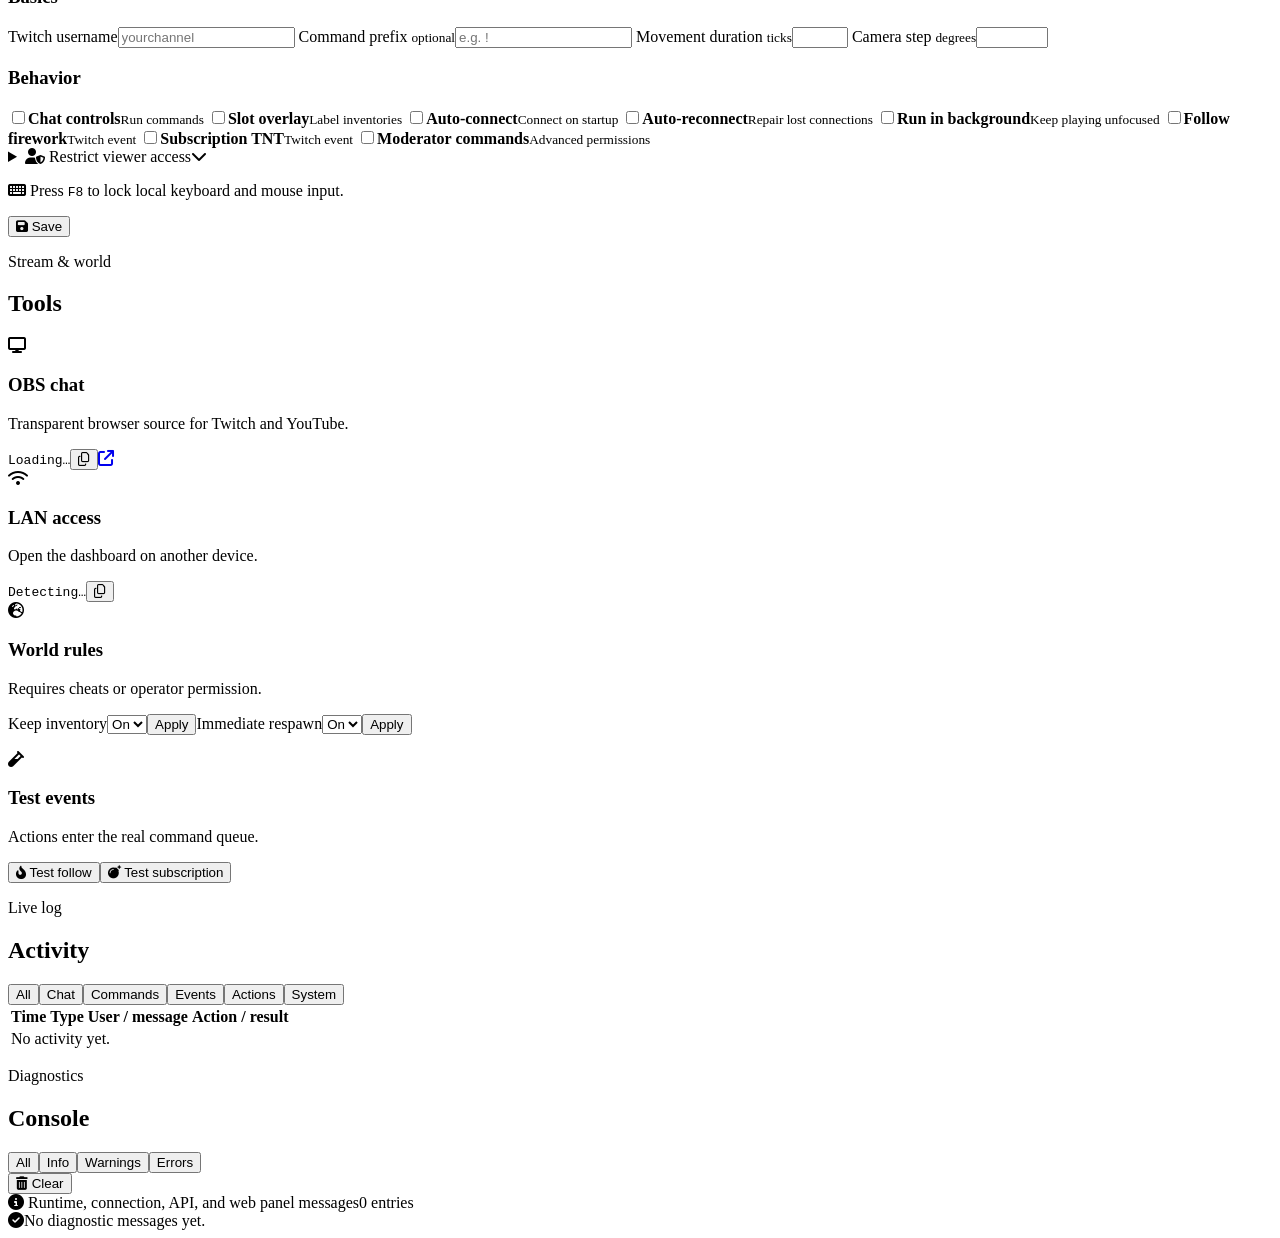
==== commit 18c1669c: "a" ====
--- a/src/client/resources/assets/chatcraft/dashboard/index.html
+++ b/src/client/resources/assets/chatcraft/dashboard/index.html
@@ -21,6 +21,7 @@
         <a href="#settings"><i class="fa-solid fa-sliders"></i><span>Settings</span></a>
         <a href="#tools"><i class="fa-solid fa-toolbox"></i><span>Tools</span></a>
         <a href="#activity"><i class="fa-solid fa-list-ul"></i><span>Activity</span></a>
+        <a href="#console"><i class="fa-solid fa-terminal"></i><span>Console</span></a>
       </nav>
       <div class="sidebar-foot"><span class="pulse"></span> Minecraft is running</div>
     </aside>
@@ -51,7 +52,7 @@
               <span id="connectionText" class="state-pill">Loading</span>
             </div>
             <div class="button-row"><button id="connectButton"><i class="fa-solid fa-play"></i> Connect</button><button id="disconnectButton" class="secondary"><i class="fa-solid fa-stop"></i> Disconnect</button></div>
-            <details id="twitchSetup" class="setup-guide">
+            <details id="twitchSetup" class="setup-guide" open>
               <summary><span><i class="fa-solid fa-wand-magic-sparkles"></i> Set up Twitch</span><i class="fa-solid fa-chevron-down chevron"></i></summary>
               <div class="details-body">
                 <ol class="steps">
@@ -60,8 +61,11 @@
                 </ol>
                 <div class="copy-row"><code id="redirectUrl">Loading…</code><button id="copyRedirect" class="icon-button secondary" title="Copy" aria-label="Copy Twitch redirect URL"><i class="fa-regular fa-copy"></i></button></div>
                 <form id="oauthForm">
-                  <label for="clientId">Client ID</label>
-                  <div class="input-row"><input id="clientId" autocomplete="off" spellcheck="false" placeholder="Twitch Client ID" required><button type="submit"><i class="fa-solid fa-arrow-up-right-from-square"></i> Autorisieren</button></div>
+                  <div class="form-grid credential-grid">
+                    <label>Client ID<div class="secret-input"><input id="clientId" type="password" autocomplete="off" spellcheck="false" placeholder="Twitch Client ID" required><button class="reveal-secret" type="button" data-secret="clientId" title="Show Client ID" aria-label="Show Client ID"><i class="fa-regular fa-eye"></i></button></div></label>
+                    <label>Access Token<div class="secret-input"><input id="twitchOauthToken" type="password" autocomplete="off" spellcheck="false" placeholder="Twitch OAuth token"><button class="reveal-secret" type="button" data-secret="twitchOauthToken" title="Show access token" aria-label="Show access token"><i class="fa-regular fa-eye"></i></button></div></label>
+                  </div>
+                  <div class="button-row credential-actions"><button id="saveTwitchCredentials" class="secondary" type="button"><i class="fa-solid fa-floppy-disk"></i> Save credentials</button><button type="submit"><i class="fa-solid fa-arrow-up-right-from-square"></i> Authorize Twitch</button></div>
                 </form>
                 <p id="oauthMessage" class="message" role="status"></p>
                 <div class="token-status-row"><span><i class="fa-solid fa-key"></i> Authorization</span><strong id="tokenStatus">Checking…</strong><button id="clearToken" class="text-danger" type="button">Remove</button></div>
@@ -81,7 +85,7 @@
               <span id="youtubeConnectionText" class="state-pill">Loading</span>
             </div>
             <div class="button-row"><button id="youtubeConnectButton"><i class="fa-solid fa-play"></i> Connect</button><button id="youtubeDisconnectButton" class="secondary"><i class="fa-solid fa-stop"></i> Disconnect</button></div>
-            <details id="youtubeSetup" class="setup-guide">
+            <details id="youtubeSetup" class="setup-guide" open>
               <summary><span><i class="fa-solid fa-wand-magic-sparkles"></i> Set up YouTube</span><i class="fa-solid fa-chevron-down chevron"></i></summary>
               <div class="details-body">
                 <ol class="steps">
@@ -90,11 +94,12 @@
                 </ol>
                 <div class="copy-row"><code id="youtubeRedirectUrl">Loading…</code><button id="copyYoutubeRedirect" class="icon-button secondary" title="Copy" aria-label="Copy YouTube redirect URL"><i class="fa-regular fa-copy"></i></button></div>
                 <form id="youtubeOauthForm">
-                  <div class="form-grid">
-                    <label>Client ID<input id="youtubeClientId" autocomplete="off" spellcheck="false" placeholder="…apps.googleusercontent.com" required></label>
-                    <label>Client Secret<input id="youtubeClientSecret" type="password" autocomplete="off" spellcheck="false" placeholder="Google Client Secret" required></label>
+                  <div class="form-grid credential-grid">
+                    <label>Client ID<div class="secret-input"><input id="youtubeClientId" type="password" autocomplete="off" spellcheck="false" placeholder="…apps.googleusercontent.com" required><button class="reveal-secret" type="button" data-secret="youtubeClientId" title="Show Client ID" aria-label="Show Client ID"><i class="fa-regular fa-eye"></i></button></div></label>
+                    <label>Client Secret<div class="secret-input"><input id="youtubeClientSecret" type="password" autocomplete="off" spellcheck="false" placeholder="Google Client Secret" required><button class="reveal-secret" type="button" data-secret="youtubeClientSecret" title="Show client secret" aria-label="Show client secret"><i class="fa-regular fa-eye"></i></button></div></label>
+                    <label>Refresh Token<div class="secret-input"><input id="youtubeRefreshToken" type="password" autocomplete="off" spellcheck="false" placeholder="Created during authorization"><button class="reveal-secret" type="button" data-secret="youtubeRefreshToken" title="Show refresh token" aria-label="Show refresh token"><i class="fa-regular fa-eye"></i></button></div></label>
                   </div>
-                  <button type="submit"><i class="fa-solid fa-arrow-up-right-from-square"></i> Authorize YouTube</button>
+                  <div class="button-row credential-actions"><button id="saveYoutubeCredentials" class="secondary" type="button"><i class="fa-solid fa-floppy-disk"></i> Save credentials</button><button type="submit"><i class="fa-solid fa-arrow-up-right-from-square"></i> Authorize YouTube</button></div>
                 </form>
                 <p id="youtubeOauthMessage" class="message" role="status"></p>
                 <div class="token-status-row"><span><i class="fa-solid fa-key"></i> Authorization</span><strong id="youtubeTokenStatus">Checking…</strong><button id="clearYoutubeToken" class="text-danger" type="button">Remove</button></div>
@@ -177,6 +182,20 @@
         </div>
         <div class="panel activity-panel"><div class="table-wrap"><table><thead><tr><th>Time</th><th>Type</th><th>User / message</th><th>Action / result</th></tr></thead><tbody id="activityBody"><tr><td colspan="4" class="empty">No activity yet.</td></tr></tbody></table></div></div>
       </section>
+
+      <section id="console" class="section-block console-section">
+        <div class="section-heading console-heading">
+          <div><p class="eyebrow">Diagnostics</p><h2>Console <span id="consoleErrorCount" class="error-count" hidden>0 errors</span></h2></div>
+          <div class="console-actions">
+            <div class="console-filters" aria-label="Console filters"><button class="console-filter active" data-level="all">All</button><button class="console-filter" data-level="info">Info</button><button class="console-filter" data-level="warning">Warnings</button><button class="console-filter" data-level="error">Errors</button></div>
+            <button id="clearConsole" class="ghost"><i class="fa-solid fa-trash-can"></i> Clear</button>
+          </div>
+        </div>
+        <div class="console-panel" role="log" aria-live="polite">
+          <div class="console-toolbar"><span><i class="fa-solid fa-circle-info"></i> Runtime, connection, API, and web panel messages</span><span id="consoleCount">0 entries</span></div>
+          <div id="consoleBody" class="console-body"><div class="console-empty"><i class="fa-solid fa-check-circle"></i><span>No diagnostic messages yet.</span></div></div>
+        </div>
+      </section>
     </main>
   </div>
   <script src="/app.js"></script>
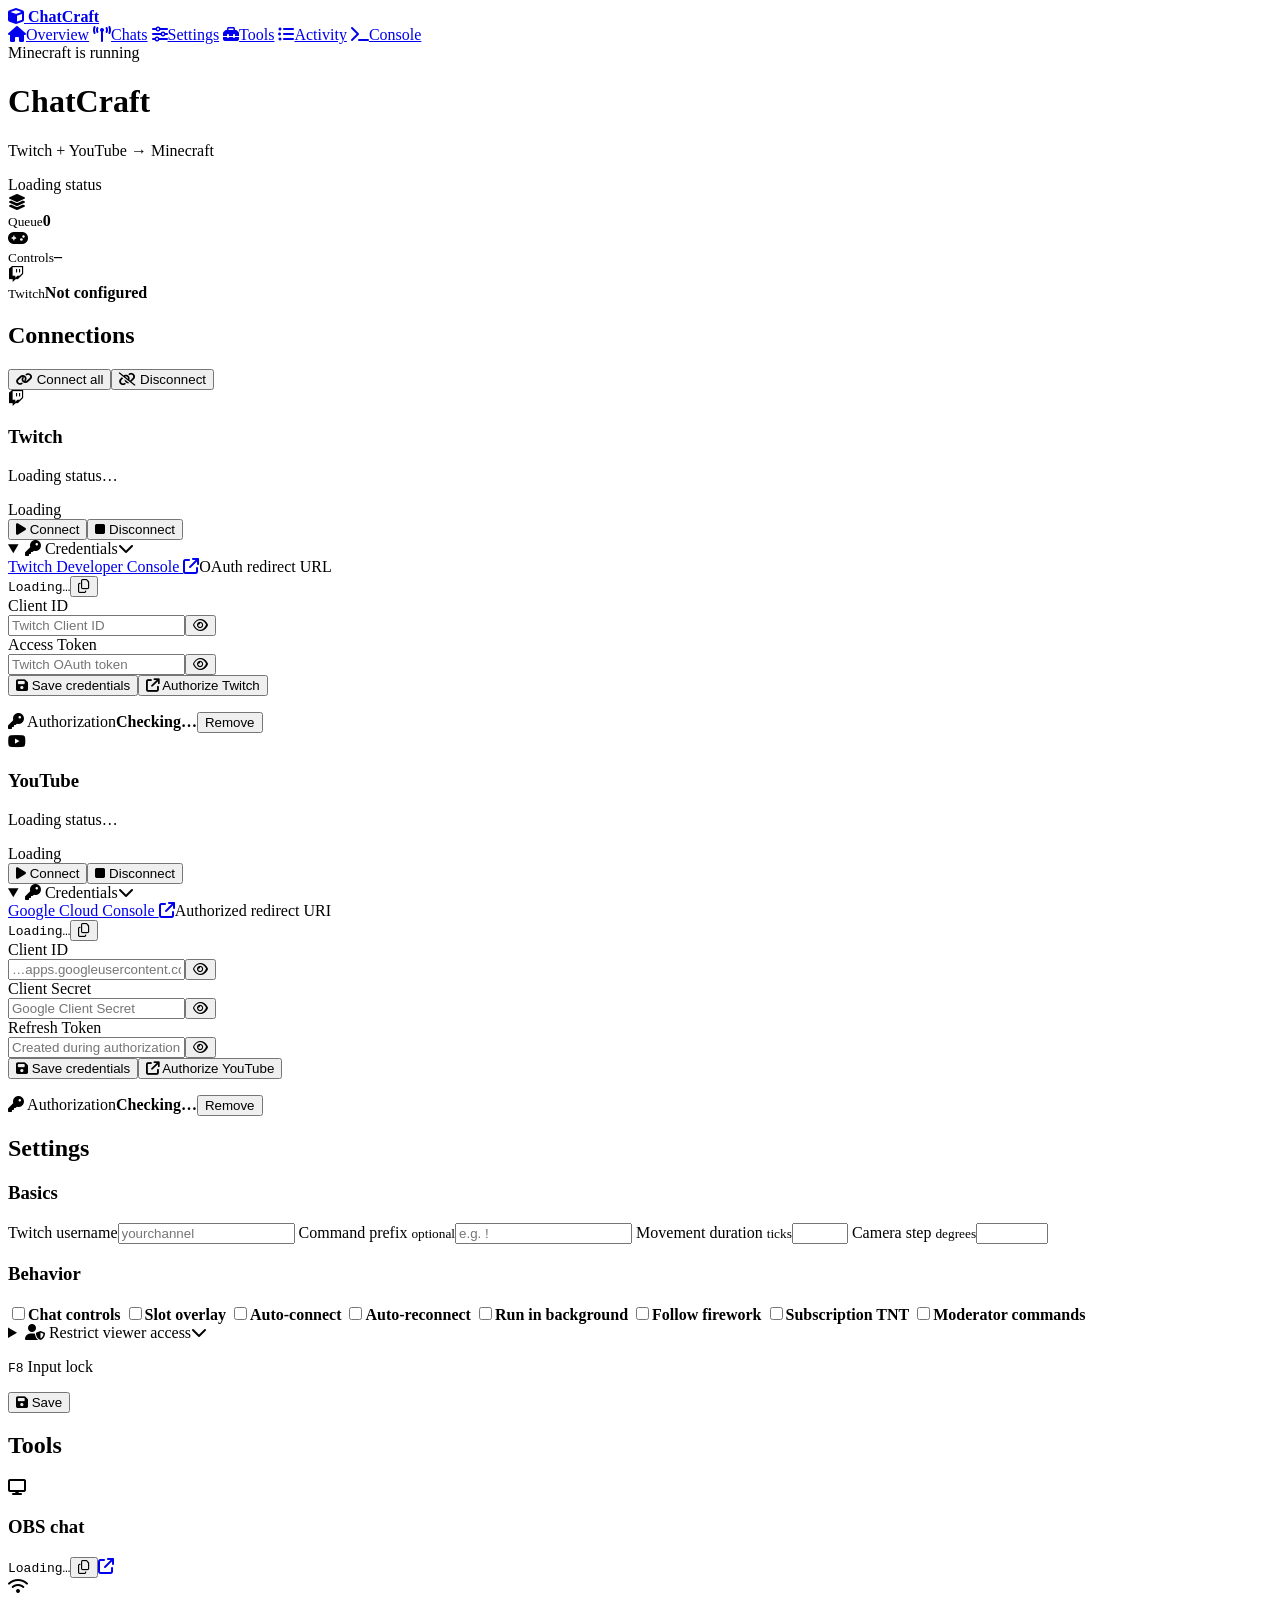
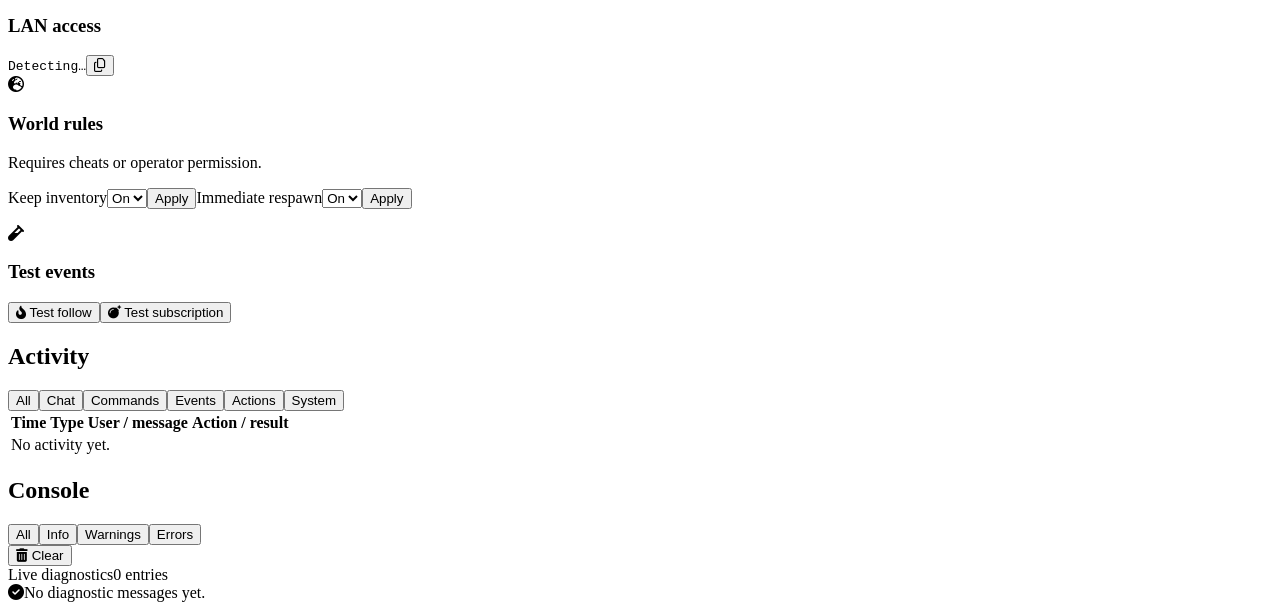
==== commit ba2aefa0: "a" ====
--- a/src/client/resources/assets/chatcraft/dashboard/index.html
+++ b/src/client/resources/assets/chatcraft/dashboard/index.html
@@ -13,7 +13,7 @@
     <aside class="sidebar">
       <a class="brand" href="#overview" aria-label="ChatCraft home">
         <span class="brand-mark"><i class="fa-solid fa-cube"></i></span>
-        <span><strong>ChatCraft</strong><small>Control Center</small></span>
+        <span><strong>ChatCraft</strong></span>
       </a>
       <nav aria-label="Sections">
         <a href="#overview"><i class="fa-solid fa-house"></i><span>Overview</span></a>
@@ -28,19 +28,19 @@
 
     <main>
       <header id="overview" class="topbar">
-        <div><p class="eyebrow">Dashboard</p><h1>Everything at a glance.</h1><p class="subtitle">Twitch and YouTube control your Minecraft world together.</p></div>
+        <div><h1>ChatCraft</h1><p class="subtitle">Twitch + YouTube → Minecraft</p></div>
         <div id="connectionBadge" class="badge neutral">Loading status</div>
       </header>
 
       <section class="quick-stats" aria-label="Status overview">
         <article><span class="stat-icon"><i class="fa-solid fa-layer-group"></i></span><div><small>Queue</small><strong id="queueText">0</strong></div></article>
         <article><span class="stat-icon"><i class="fa-solid fa-gamepad"></i></span><div><small>Controls</small><strong id="controlsText">–</strong></div></article>
-        <article><span class="stat-icon"><i class="fa-brands fa-twitch"></i></span><div><small>Twitch account</small><strong id="usernameText">Not configured</strong></div></article>
+        <article><span class="stat-icon"><i class="fa-brands fa-twitch"></i></span><div><small>Twitch</small><strong id="usernameText">Not configured</strong></div></article>
       </section>
 
       <section id="connections" class="section-block">
         <div class="section-heading">
-          <div><p class="eyebrow">Connections</p><h2>Your chats</h2></div>
+          <h2>Connections</h2>
           <div class="button-row compact-actions"><button id="connectAllButton" class="secondary"><i class="fa-solid fa-link"></i> Connect all</button><button id="disconnectAllButton" class="ghost"><i class="fa-solid fa-link-slash"></i> Disconnect</button></div>
         </div>
 
@@ -53,12 +53,9 @@
             </div>
             <div class="button-row"><button id="connectButton"><i class="fa-solid fa-play"></i> Connect</button><button id="disconnectButton" class="secondary"><i class="fa-solid fa-stop"></i> Disconnect</button></div>
             <details id="twitchSetup" class="setup-guide" open>
-              <summary><span><i class="fa-solid fa-wand-magic-sparkles"></i> Set up Twitch</span><i class="fa-solid fa-chevron-down chevron"></i></summary>
+              <summary><span><i class="fa-solid fa-key"></i> Credentials</span><i class="fa-solid fa-chevron-down chevron"></i></summary>
               <div class="details-body">
-                <ol class="steps">
-                  <li><span>1</span><p><a href="https://dev.twitch.tv/console/apps/create" target="_blank" rel="noreferrer">Create a Twitch application</a> and choose “Public / Chat Bot”.</p></li>
-                  <li><span>2</span><p>Add this address as the OAuth redirect URL.</p></li>
-                </ol>
+                <div class="setup-meta"><a href="https://dev.twitch.tv/console/apps/create" target="_blank" rel="noreferrer">Twitch Developer Console <i class="fa-solid fa-arrow-up-right-from-square"></i></a><span>OAuth redirect URL</span></div>
                 <div class="copy-row"><code id="redirectUrl">Loading…</code><button id="copyRedirect" class="icon-button secondary" title="Copy" aria-label="Copy Twitch redirect URL"><i class="fa-regular fa-copy"></i></button></div>
                 <form id="oauthForm">
                   <div class="form-grid credential-grid">
@@ -72,7 +69,6 @@
                 <div id="tokenResult" class="token-result" hidden>
                   <label>Access Token</label><code id="tokenValue"></code>
                   <div class="button-row"><button id="copyToken" class="secondary" type="button"><i class="fa-regular fa-copy"></i> Copy</button><button id="saveToken" type="button"><i class="fa-solid fa-lock"></i> Save securely</button></div>
-                  <p class="warning"><i class="fa-solid fa-triangle-exclamation"></i> Never share this token.</p>
                 </div>
               </div>
             </details>
@@ -86,12 +82,9 @@
             </div>
             <div class="button-row"><button id="youtubeConnectButton"><i class="fa-solid fa-play"></i> Connect</button><button id="youtubeDisconnectButton" class="secondary"><i class="fa-solid fa-stop"></i> Disconnect</button></div>
             <details id="youtubeSetup" class="setup-guide" open>
-              <summary><span><i class="fa-solid fa-wand-magic-sparkles"></i> Set up YouTube</span><i class="fa-solid fa-chevron-down chevron"></i></summary>
+              <summary><span><i class="fa-solid fa-key"></i> Credentials</span><i class="fa-solid fa-chevron-down chevron"></i></summary>
               <div class="details-body">
-                <ol class="steps">
-                  <li><span>1</span><p>Enable <b>YouTube Data API v3</b> in Google Cloud and create a “Web application” OAuth client.</p></li>
-                  <li><span>2</span><p>Add this address as an authorized redirect URI.</p></li>
-                </ol>
+                <div class="setup-meta"><a href="https://console.cloud.google.com/apis/credentials" target="_blank" rel="noreferrer">Google Cloud Console <i class="fa-solid fa-arrow-up-right-from-square"></i></a><span>Authorized redirect URI</span></div>
                 <div class="copy-row"><code id="youtubeRedirectUrl">Loading…</code><button id="copyYoutubeRedirect" class="icon-button secondary" title="Copy" aria-label="Copy YouTube redirect URL"><i class="fa-regular fa-copy"></i></button></div>
                 <form id="youtubeOauthForm">
                   <div class="form-grid credential-grid">
@@ -107,11 +100,10 @@
             </details>
           </article>
         </div>
-        <p class="hint"><i class="fa-solid fa-circle-info"></i> Both platforms can stay connected at the same time. New commands share one queue.</p>
       </section>
 
       <section id="settings" class="section-block">
-        <div class="section-heading"><div><p class="eyebrow">Configuration</p><h2>Settings</h2></div></div>
+        <div class="section-heading"><h2>Settings</h2></div>
         <form id="settingsForm" class="panel settings-panel">
           <div class="settings-group">
             <h3>Basics</h3>
@@ -125,14 +117,14 @@
           <div class="settings-group">
             <h3>Behavior</h3>
             <div class="toggles">
-              <label><input id="settingControls" type="checkbox"><span><b>Chat controls</b><small>Run commands</small></span></label>
-              <label><input id="settingOverlay" type="checkbox"><span><b>Slot overlay</b><small>Label inventories</small></span></label>
-              <label><input id="settingAutoConnect" type="checkbox"><span><b>Auto-connect</b><small>Connect on startup</small></span></label>
-              <label><input id="settingAutoReconnect" type="checkbox"><span><b>Auto-reconnect</b><small>Repair lost connections</small></span></label>
-              <label><input id="settingKeepRunning" type="checkbox"><span><b>Run in background</b><small>Keep playing unfocused</small></span></label>
-              <label><input id="settingFollowFirework" type="checkbox"><span><b>Follow firework</b><small>Twitch event</small></span></label>
-              <label><input id="settingSubTnt" type="checkbox"><span><b>Subscription TNT</b><small>Twitch event</small></span></label>
-              <label><input id="settingPrivilegedCommands" type="checkbox"><span><b>Moderator commands</b><small>Advanced permissions</small></span></label>
+              <label><input id="settingControls" type="checkbox"><span><b>Chat controls</b></span></label>
+              <label><input id="settingOverlay" type="checkbox"><span><b>Slot overlay</b></span></label>
+              <label><input id="settingAutoConnect" type="checkbox"><span><b>Auto-connect</b></span></label>
+              <label><input id="settingAutoReconnect" type="checkbox"><span><b>Auto-reconnect</b></span></label>
+              <label><input id="settingKeepRunning" type="checkbox"><span><b>Run in background</b></span></label>
+              <label><input id="settingFollowFirework" type="checkbox"><span><b>Follow firework</b></span></label>
+              <label><input id="settingSubTnt" type="checkbox"><span><b>Subscription TNT</b></span></label>
+              <label><input id="settingPrivilegedCommands" type="checkbox"><span><b>Moderator commands</b></span></label>
             </div>
           </div>
           <details class="access-settings">
@@ -143,21 +135,21 @@
             </div>
           </details>
           <div class="save-bar">
-            <p><i class="fa-solid fa-keyboard"></i> Press <kbd>F8</kbd> to lock local keyboard and mouse input.</p>
+            <p><kbd>F8</kbd> Input lock</p>
             <div><span id="settingsMessage" class="message" role="status"></span><button type="submit"><i class="fa-solid fa-floppy-disk"></i> Save</button></div>
           </div>
         </form>
       </section>
 
       <section id="tools" class="section-block">
-        <div class="section-heading"><div><p class="eyebrow">Stream & world</p><h2>Tools</h2></div></div>
+        <div class="section-heading"><h2>Tools</h2></div>
         <div class="tool-grid">
           <article class="panel tool-card">
-            <span class="tool-icon"><i class="fa-solid fa-display"></i></span><div><h3>OBS chat</h3><p>Transparent browser source for Twitch and YouTube.</p></div>
+            <span class="tool-icon"><i class="fa-solid fa-display"></i></span><div><h3>OBS chat</h3></div>
             <div class="copy-row"><code id="obsUrl">Loading…</code><button id="copyObs" class="icon-button secondary" title="Copy" aria-label="Copy OBS URL"><i class="fa-regular fa-copy"></i></button><a class="icon-button secondary" href="/obs" target="_blank" rel="noreferrer" title="Preview" aria-label="Open OBS preview"><i class="fa-solid fa-arrow-up-right-from-square"></i></a></div>
           </article>
           <article class="panel tool-card">
-            <span class="tool-icon"><i class="fa-solid fa-wifi"></i></span><div><h3>LAN access</h3><p>Open the dashboard on another device.</p></div>
+            <span class="tool-icon"><i class="fa-solid fa-wifi"></i></span><div><h3>LAN access</h3></div>
             <div class="copy-row"><code id="lanUrl">Detecting…</code><button id="copyLan" class="icon-button secondary" title="Copy" aria-label="Copy LAN URL"><i class="fa-regular fa-copy"></i></button></div>
           </article>
         </div>
@@ -168,7 +160,7 @@
             <p id="ruleMessage" class="message" role="status"></p>
           </article>
           <article class="panel">
-            <div class="panel-title"><span class="tool-icon"><i class="fa-solid fa-vial"></i></span><div><h3>Test events</h3><p>Actions enter the real command queue.</p></div></div>
+            <div class="panel-title"><span class="tool-icon"><i class="fa-solid fa-vial"></i></span><div><h3>Test events</h3></div></div>
             <div class="event-actions"><button class="secondary event-test" data-event="follow"><i class="fa-solid fa-fire-flame-curved"></i> Test follow</button><button class="secondary event-test" data-event="sub"><i class="fa-solid fa-bomb"></i> Test subscription</button></div>
             <p id="eventMessage" class="message" role="status"></p>
           </article>
@@ -177,7 +169,7 @@
 
       <section id="activity" class="section-block activity-section">
         <div class="section-heading activity-heading">
-          <div><p class="eyebrow">Live log</p><h2>Activity</h2></div>
+          <h2>Activity</h2>
           <div class="filters" aria-label="Activity filters"><button class="filter active" data-filter="all">All</button><button class="filter" data-filter="chat">Chat</button><button class="filter" data-filter="command">Commands</button><button class="filter" data-filter="event">Events</button><button class="filter" data-filter="action">Actions</button><button class="filter" data-filter="system">System</button></div>
         </div>
         <div class="panel activity-panel"><div class="table-wrap"><table><thead><tr><th>Time</th><th>Type</th><th>User / message</th><th>Action / result</th></tr></thead><tbody id="activityBody"><tr><td colspan="4" class="empty">No activity yet.</td></tr></tbody></table></div></div>
@@ -185,14 +177,14 @@
 
       <section id="console" class="section-block console-section">
         <div class="section-heading console-heading">
-          <div><p class="eyebrow">Diagnostics</p><h2>Console <span id="consoleErrorCount" class="error-count" hidden>0 errors</span></h2></div>
+          <h2>Console <span id="consoleErrorCount" class="error-count" hidden>0 errors</span></h2>
           <div class="console-actions">
             <div class="console-filters" aria-label="Console filters"><button class="console-filter active" data-level="all">All</button><button class="console-filter" data-level="info">Info</button><button class="console-filter" data-level="warning">Warnings</button><button class="console-filter" data-level="error">Errors</button></div>
             <button id="clearConsole" class="ghost"><i class="fa-solid fa-trash-can"></i> Clear</button>
           </div>
         </div>
         <div class="console-panel" role="log" aria-live="polite">
-          <div class="console-toolbar"><span><i class="fa-solid fa-circle-info"></i> Runtime, connection, API, and web panel messages</span><span id="consoleCount">0 entries</span></div>
+          <div class="console-toolbar"><span>Live diagnostics</span><span id="consoleCount">0 entries</span></div>
           <div id="consoleBody" class="console-body"><div class="console-empty"><i class="fa-solid fa-check-circle"></i><span>No diagnostic messages yet.</span></div></div>
         </div>
       </section>
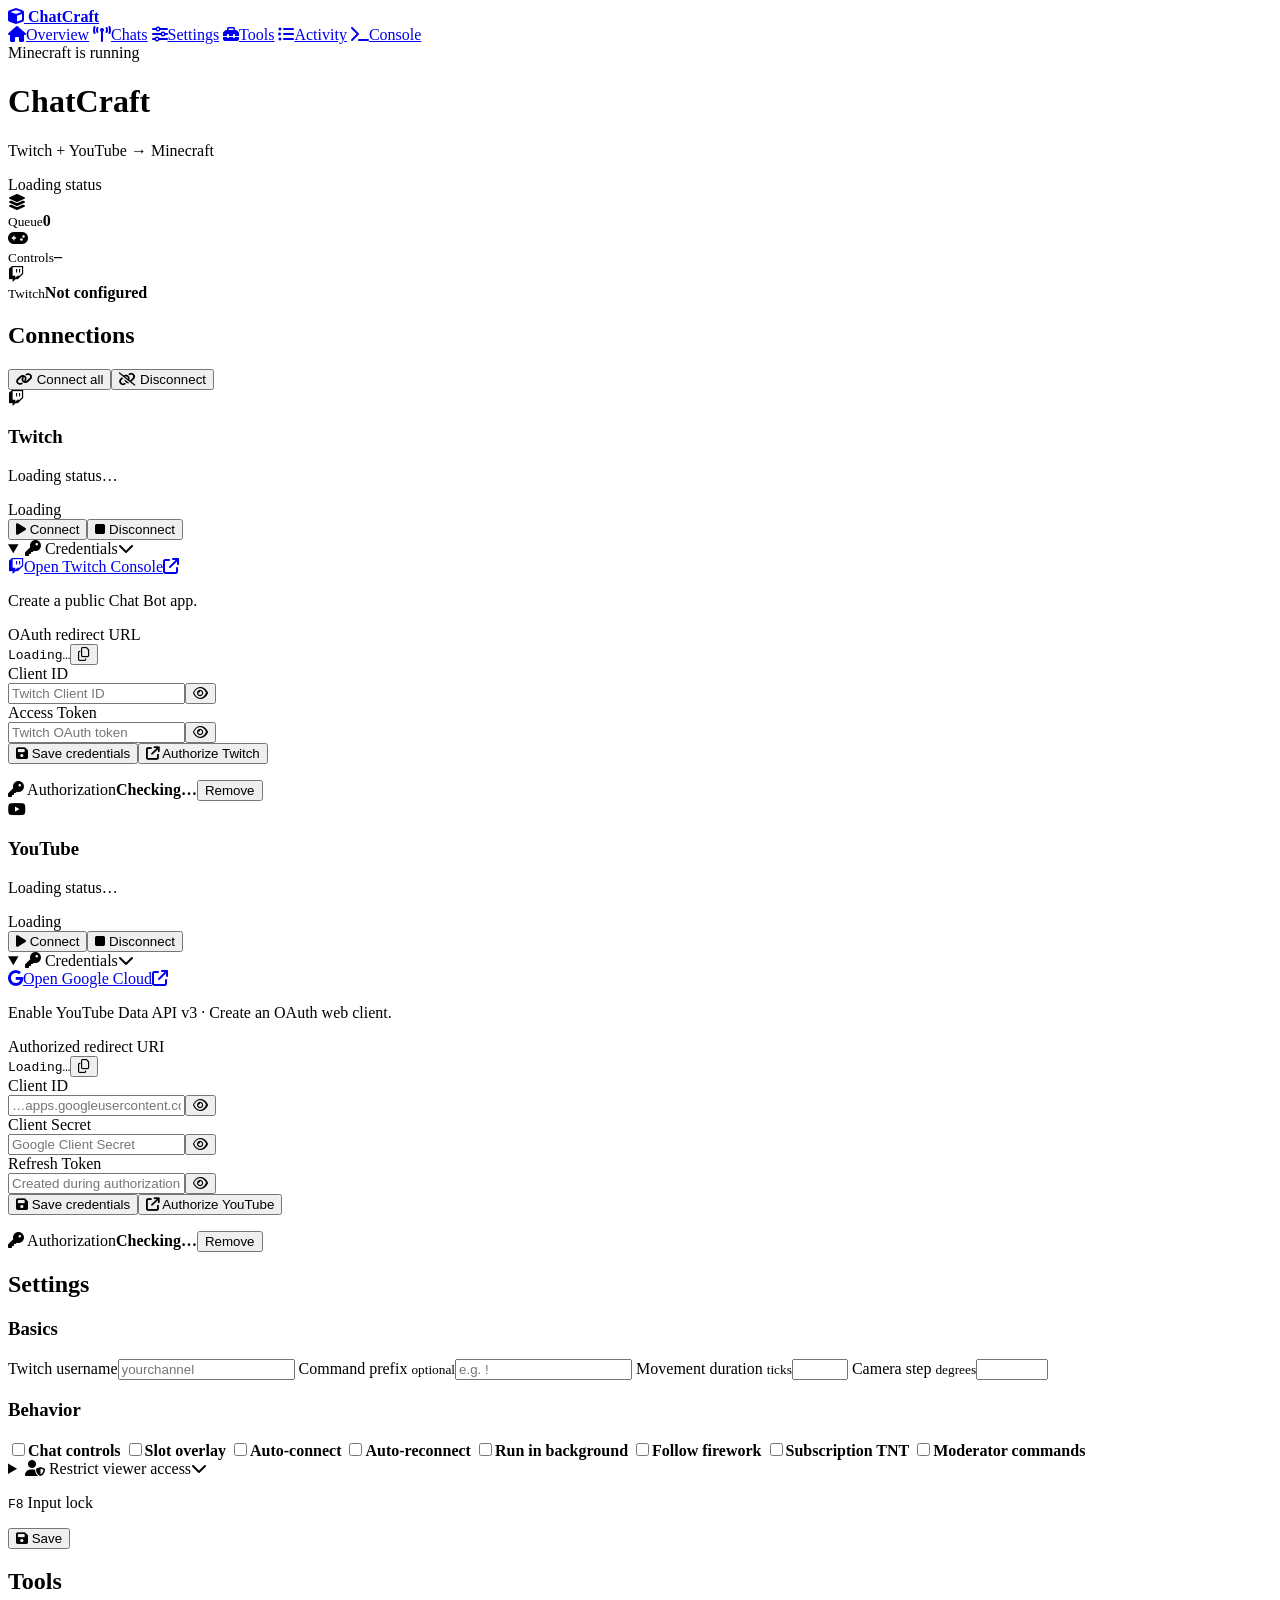
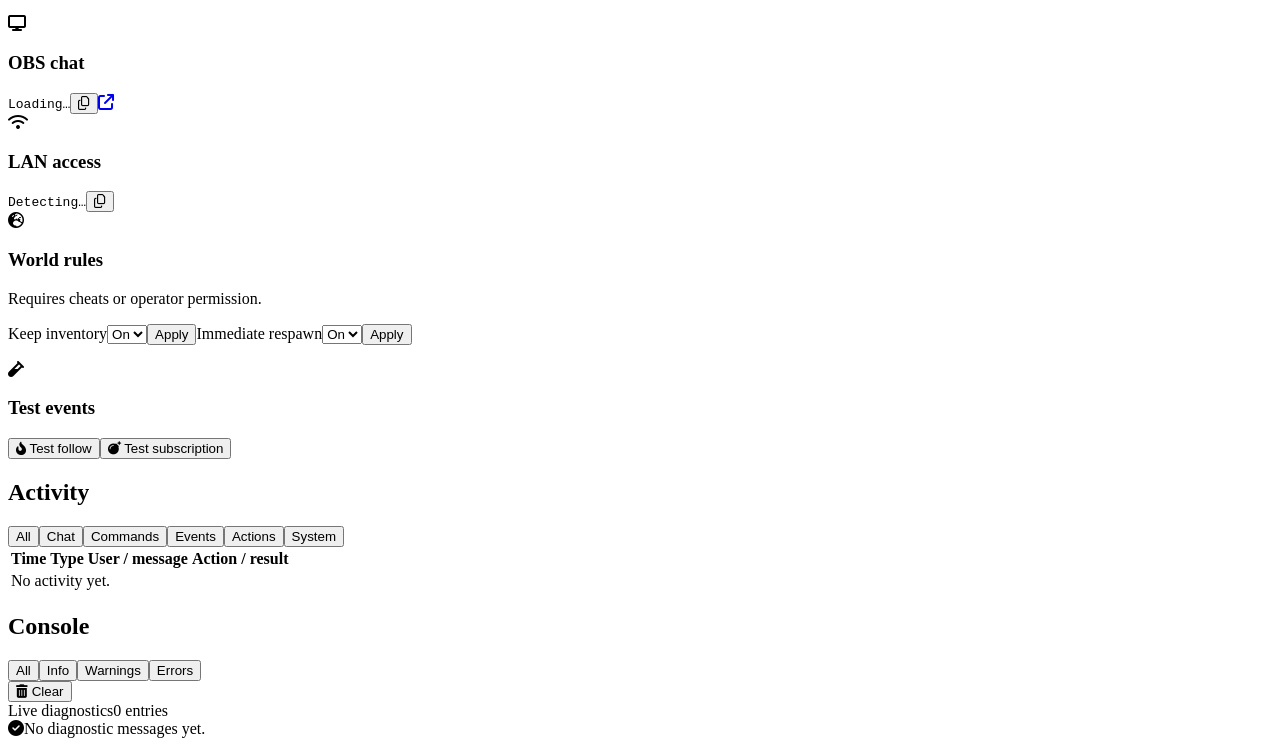
==== commit 80aa42b6: "a" ====
--- a/src/client/resources/assets/chatcraft/dashboard/index.html
+++ b/src/client/resources/assets/chatcraft/dashboard/index.html
@@ -55,7 +55,11 @@
             <details id="twitchSetup" class="setup-guide" open>
               <summary><span><i class="fa-solid fa-key"></i> Credentials</span><i class="fa-solid fa-chevron-down chevron"></i></summary>
               <div class="details-body">
-                <div class="setup-meta"><a href="https://dev.twitch.tv/console/apps/create" target="_blank" rel="noreferrer">Twitch Developer Console <i class="fa-solid fa-arrow-up-right-from-square"></i></a><span>OAuth redirect URL</span></div>
+                <div class="setup-launch">
+                  <a class="developer-link twitch-link" href="https://dev.twitch.tv/console/apps/create" target="_blank" rel="noreferrer"><i class="fa-brands fa-twitch"></i><span>Open Twitch Console</span><i class="fa-solid fa-arrow-up-right-from-square"></i></a>
+                  <p>Create a public Chat Bot app.</p>
+                </div>
+                <label class="redirect-label">OAuth redirect URL</label>
                 <div class="copy-row"><code id="redirectUrl">Loading…</code><button id="copyRedirect" class="icon-button secondary" title="Copy" aria-label="Copy Twitch redirect URL"><i class="fa-regular fa-copy"></i></button></div>
                 <form id="oauthForm">
                   <div class="form-grid credential-grid">
@@ -84,7 +88,11 @@
             <details id="youtubeSetup" class="setup-guide" open>
               <summary><span><i class="fa-solid fa-key"></i> Credentials</span><i class="fa-solid fa-chevron-down chevron"></i></summary>
               <div class="details-body">
-                <div class="setup-meta"><a href="https://console.cloud.google.com/apis/credentials" target="_blank" rel="noreferrer">Google Cloud Console <i class="fa-solid fa-arrow-up-right-from-square"></i></a><span>Authorized redirect URI</span></div>
+                <div class="setup-launch">
+                  <a class="developer-link youtube-link" href="https://console.cloud.google.com/" target="_blank" rel="noreferrer"><i class="fa-brands fa-google"></i><span>Open Google Cloud</span><i class="fa-solid fa-arrow-up-right-from-square"></i></a>
+                  <p>Enable YouTube Data API v3 · Create an OAuth web client.</p>
+                </div>
+                <label class="redirect-label">Authorized redirect URI</label>
                 <div class="copy-row"><code id="youtubeRedirectUrl">Loading…</code><button id="copyYoutubeRedirect" class="icon-button secondary" title="Copy" aria-label="Copy YouTube redirect URL"><i class="fa-regular fa-copy"></i></button></div>
                 <form id="youtubeOauthForm">
                   <div class="form-grid credential-grid">
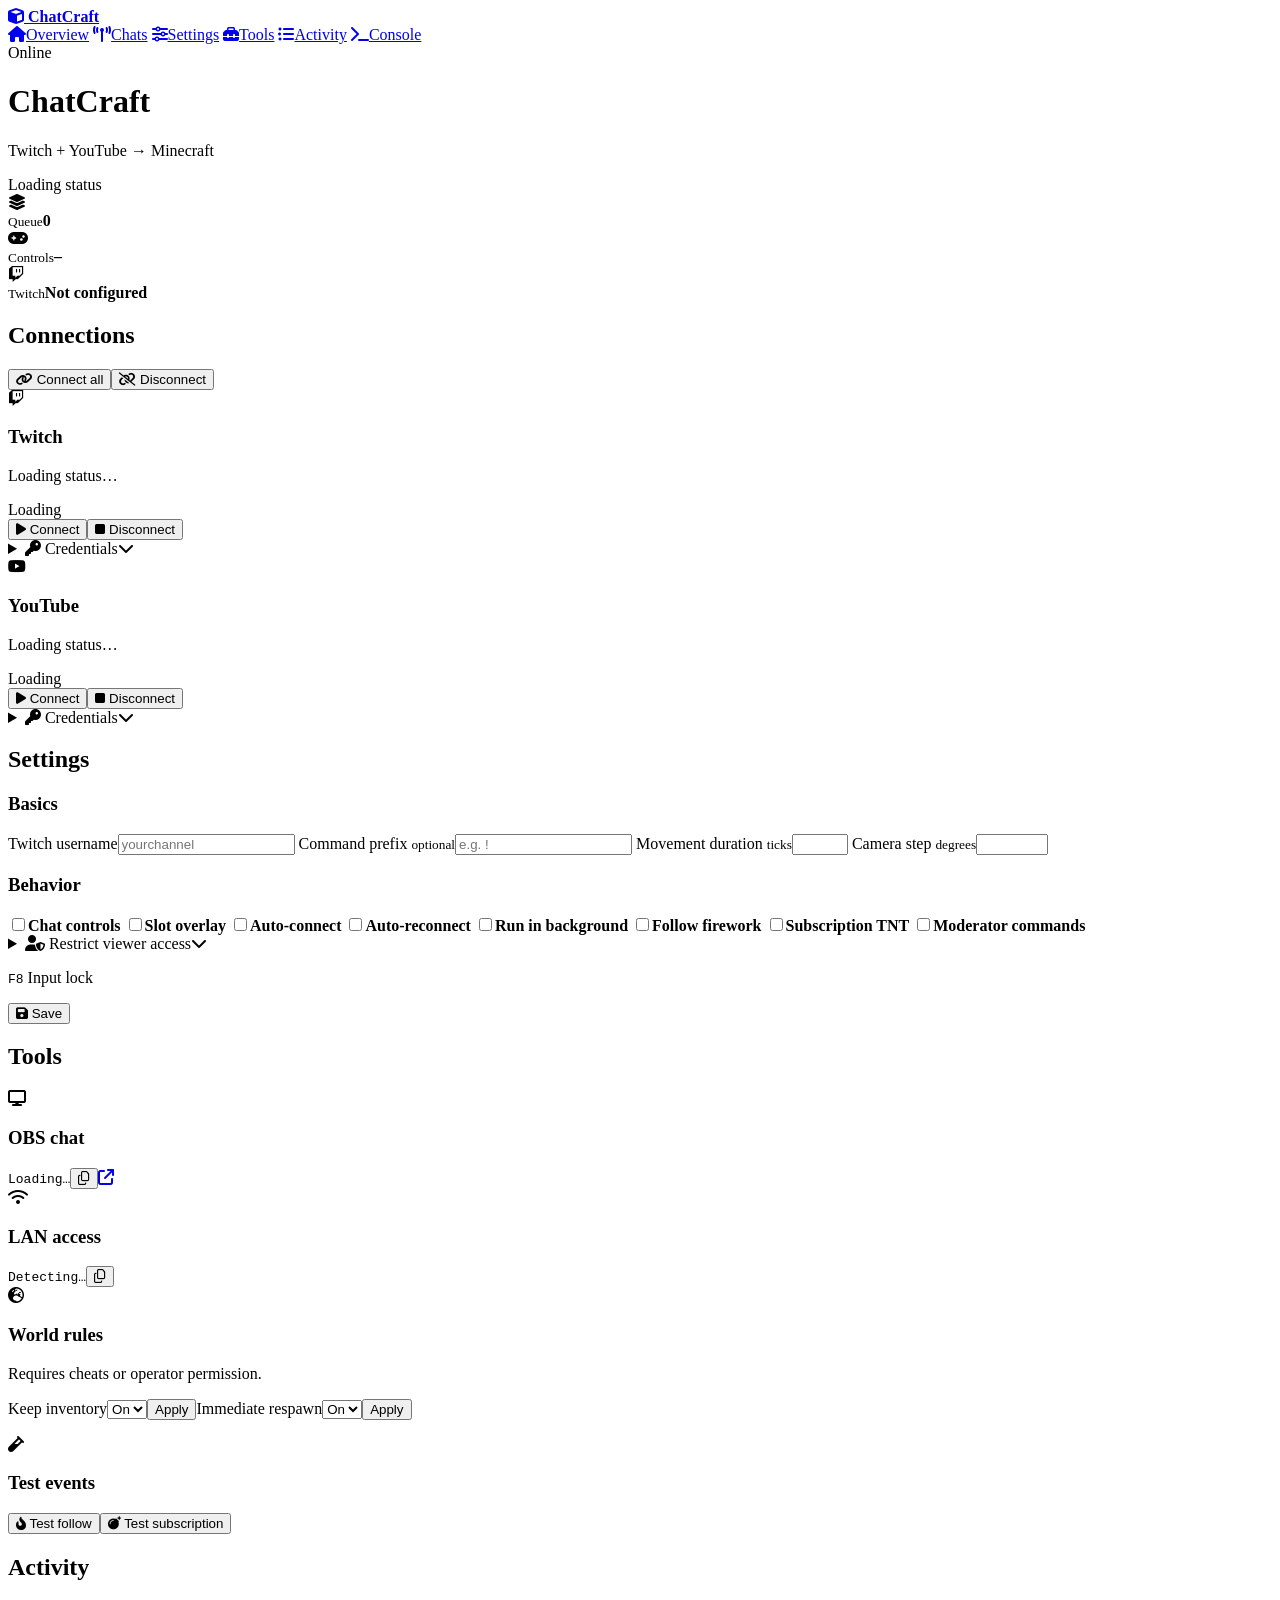
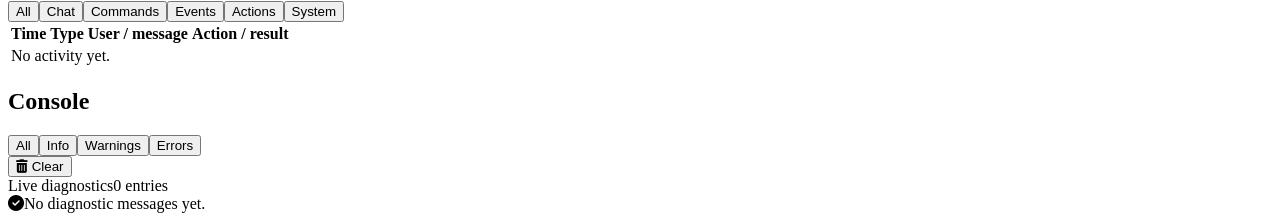
==== commit 56c29697: "a" ====
--- a/src/client/resources/assets/chatcraft/dashboard/index.html
+++ b/src/client/resources/assets/chatcraft/dashboard/index.html
@@ -8,7 +8,7 @@
   <link rel="stylesheet" href="https://cdnjs.cloudflare.com/ajax/libs/font-awesome/6.7.2/css/all.min.css">
   <link rel="stylesheet" href="/style.css">
 </head>
-<body>
+<body data-view="overview">
   <div class="app-shell">
     <aside class="sidebar">
       <a class="brand" href="#overview" aria-label="ChatCraft home">
@@ -23,7 +23,7 @@
         <a href="#activity"><i class="fa-solid fa-list-ul"></i><span>Activity</span></a>
         <a href="#console"><i class="fa-solid fa-terminal"></i><span>Console</span></a>
       </nav>
-      <div class="sidebar-foot"><span class="pulse"></span> Minecraft is running</div>
+      <div class="sidebar-foot"><span class="pulse"></span> Online</div>
     </aside>
 
     <main>
@@ -52,7 +52,7 @@
               <span id="connectionText" class="state-pill">Loading</span>
             </div>
             <div class="button-row"><button id="connectButton"><i class="fa-solid fa-play"></i> Connect</button><button id="disconnectButton" class="secondary"><i class="fa-solid fa-stop"></i> Disconnect</button></div>
-            <details id="twitchSetup" class="setup-guide" open>
+            <details id="twitchSetup" class="setup-guide">
               <summary><span><i class="fa-solid fa-key"></i> Credentials</span><i class="fa-solid fa-chevron-down chevron"></i></summary>
               <div class="details-body">
                 <div class="setup-launch">
@@ -85,7 +85,7 @@
               <span id="youtubeConnectionText" class="state-pill">Loading</span>
             </div>
             <div class="button-row"><button id="youtubeConnectButton"><i class="fa-solid fa-play"></i> Connect</button><button id="youtubeDisconnectButton" class="secondary"><i class="fa-solid fa-stop"></i> Disconnect</button></div>
-            <details id="youtubeSetup" class="setup-guide" open>
+            <details id="youtubeSetup" class="setup-guide">
               <summary><span><i class="fa-solid fa-key"></i> Credentials</span><i class="fa-solid fa-chevron-down chevron"></i></summary>
               <div class="details-body">
                 <div class="setup-launch">
